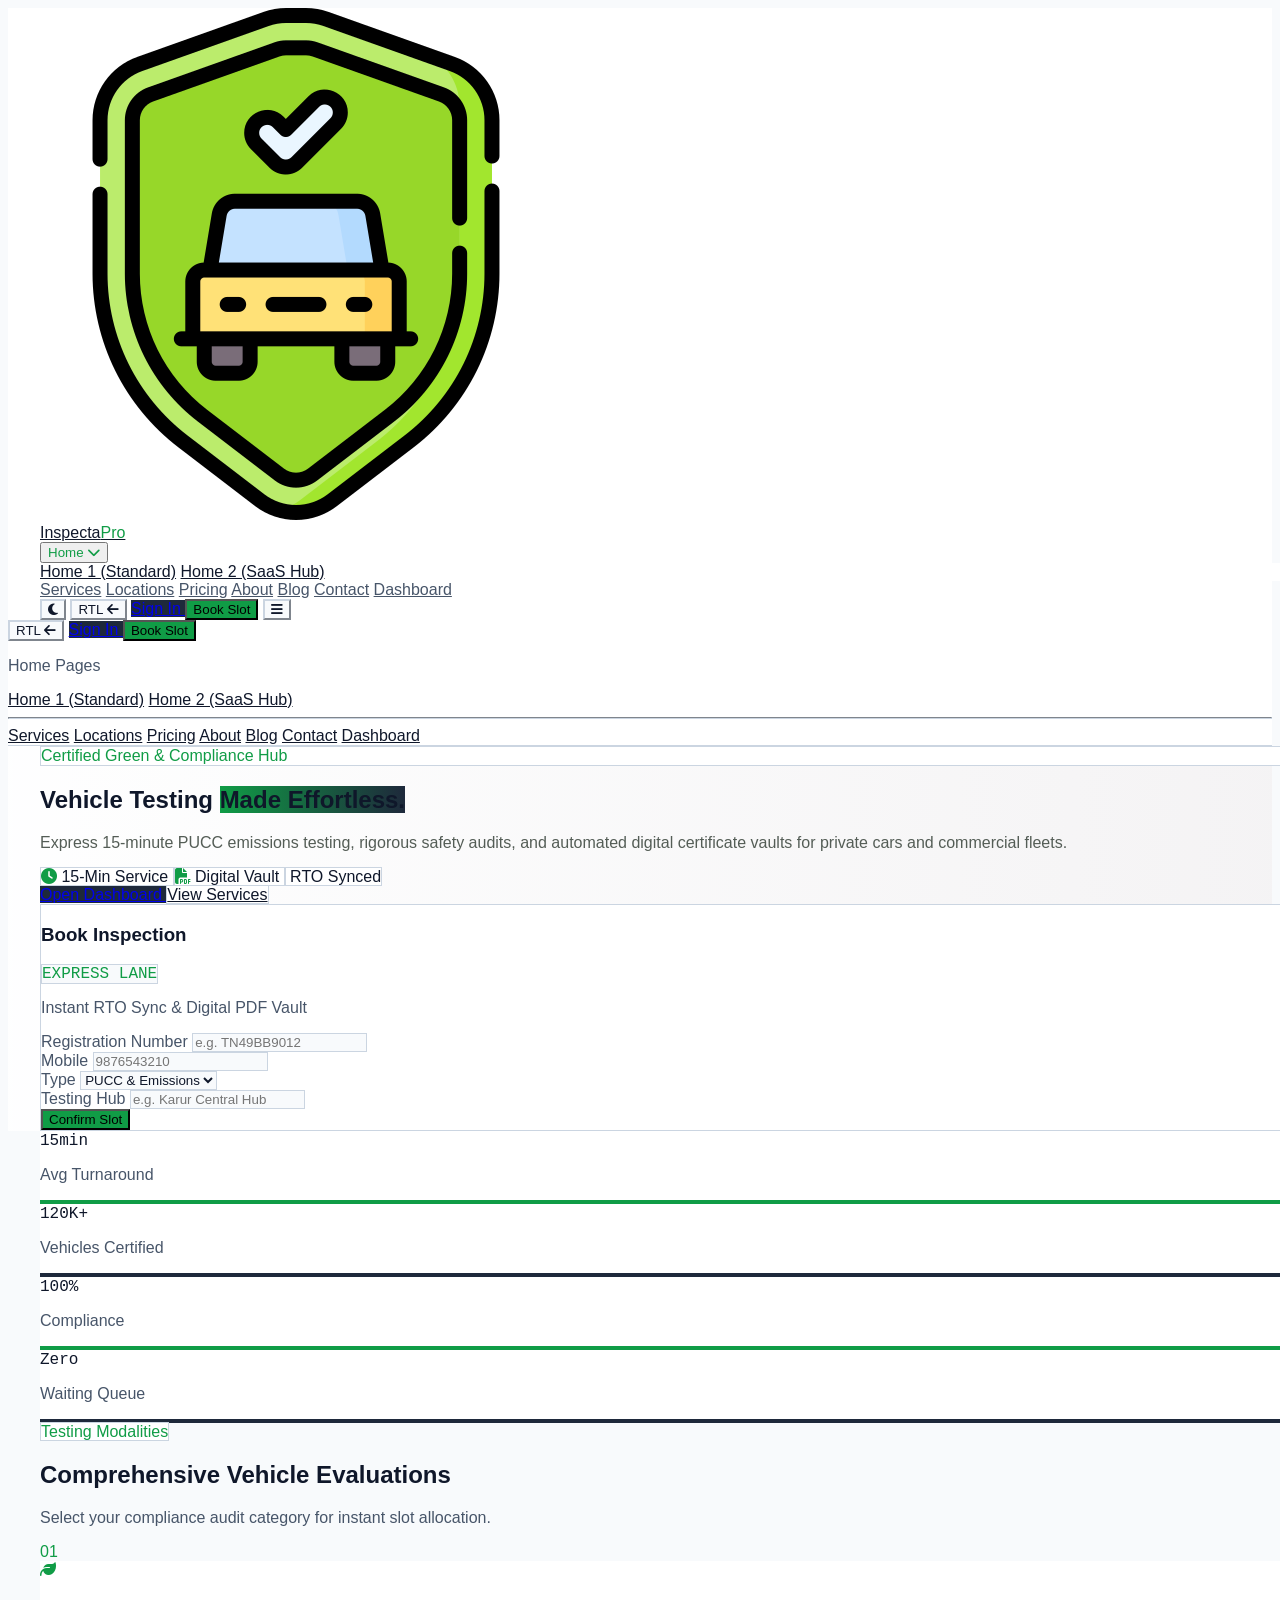
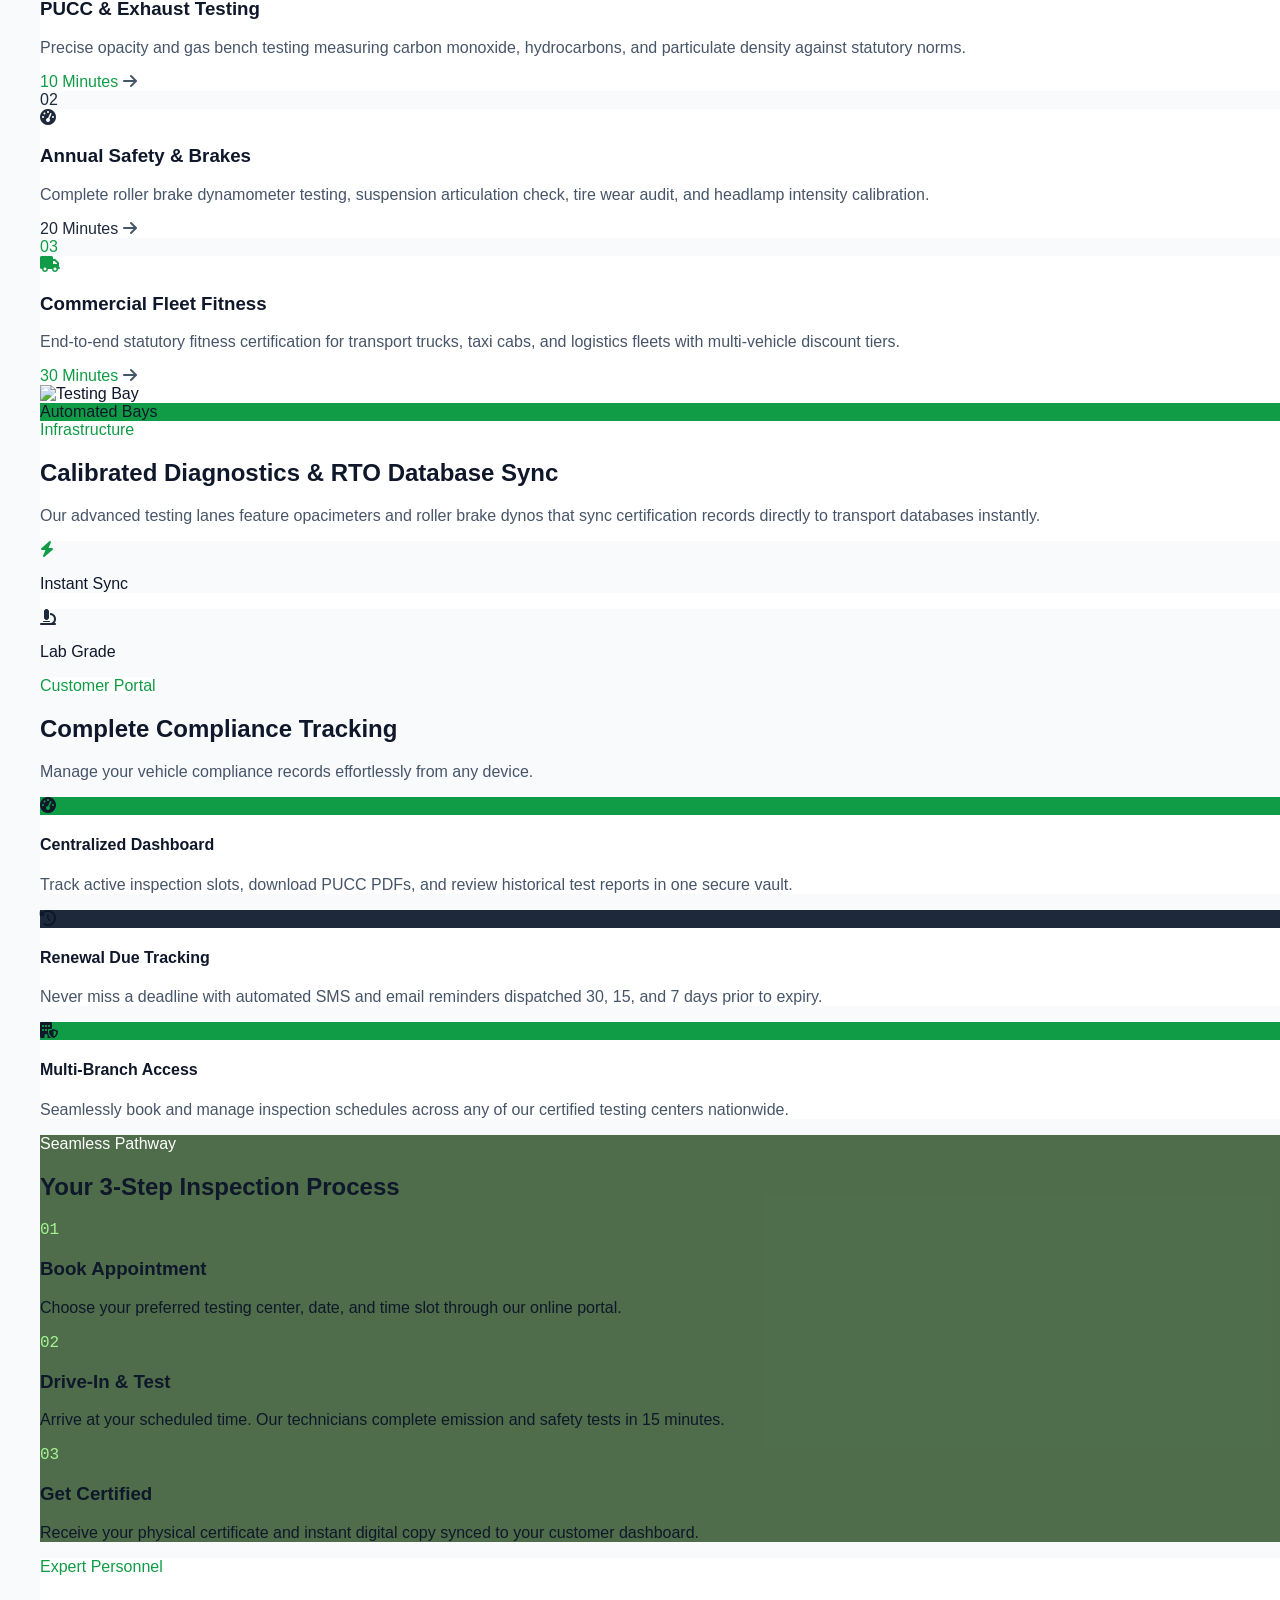
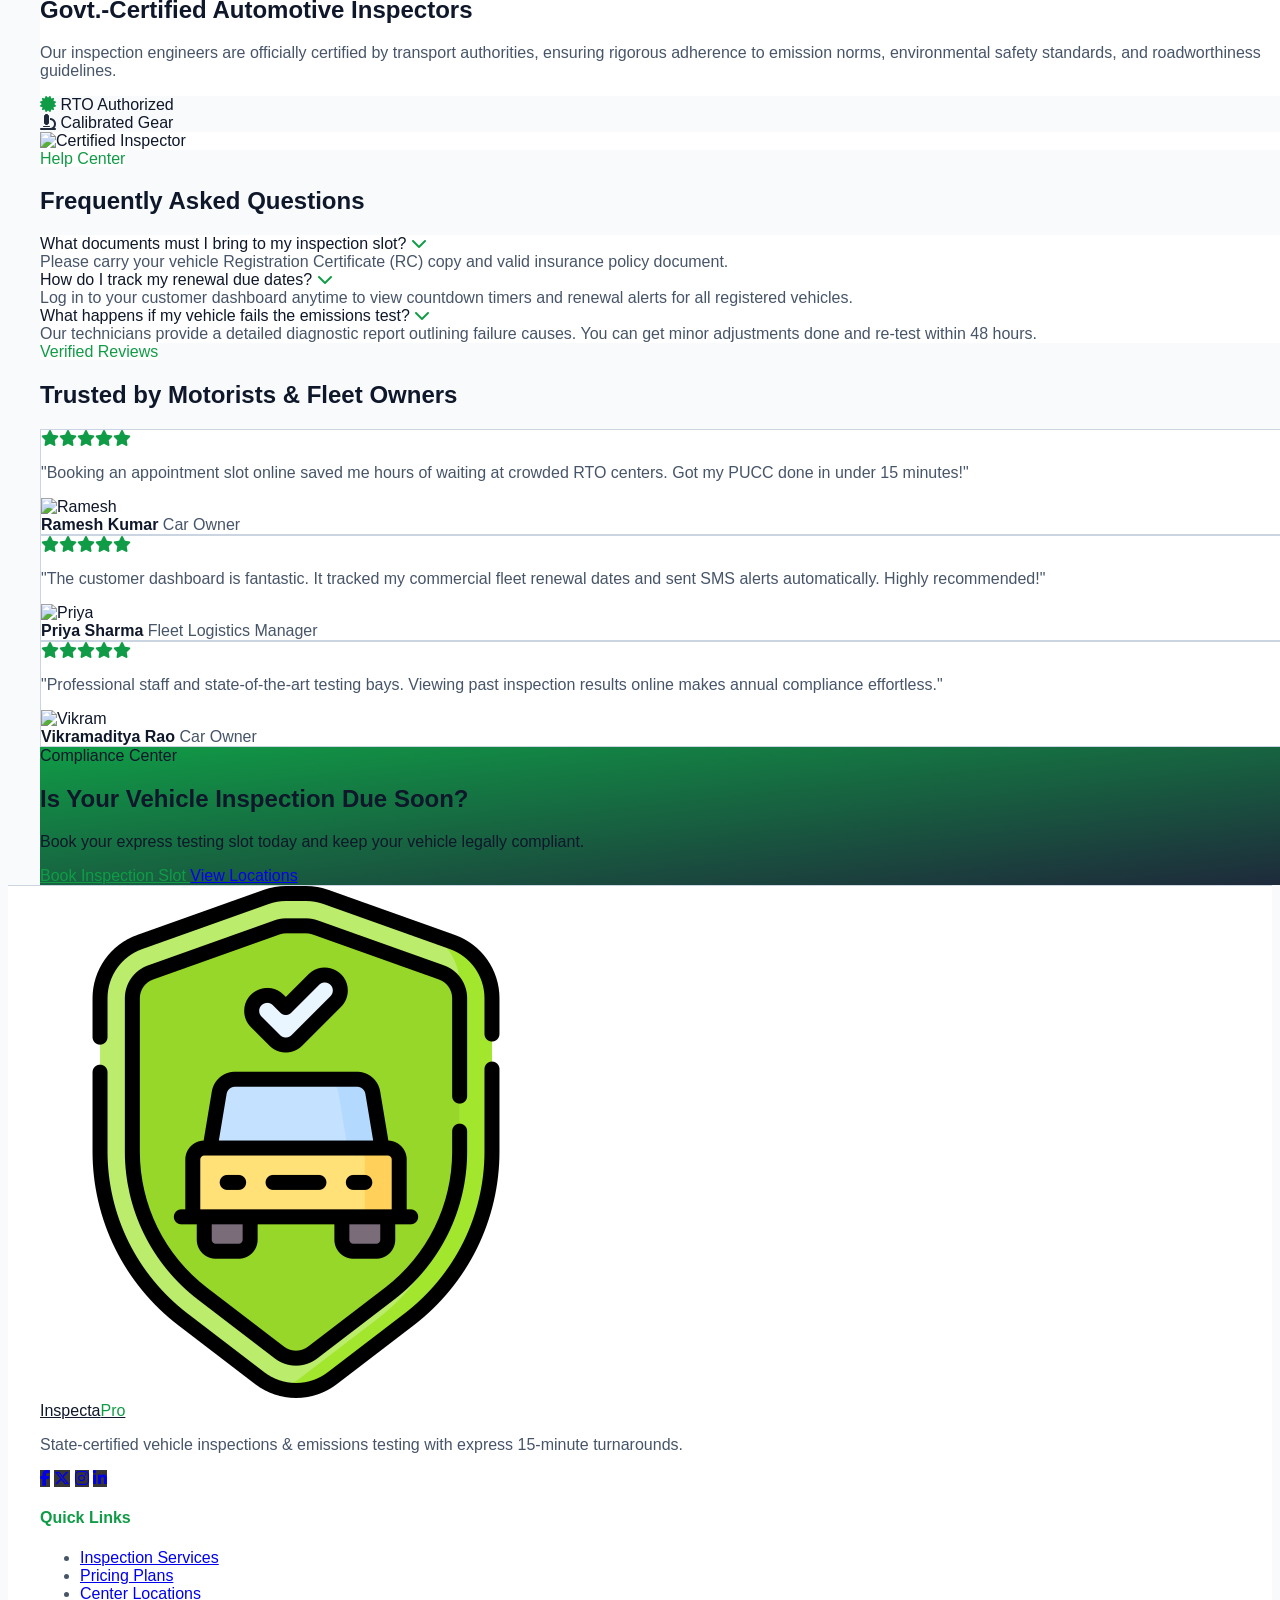
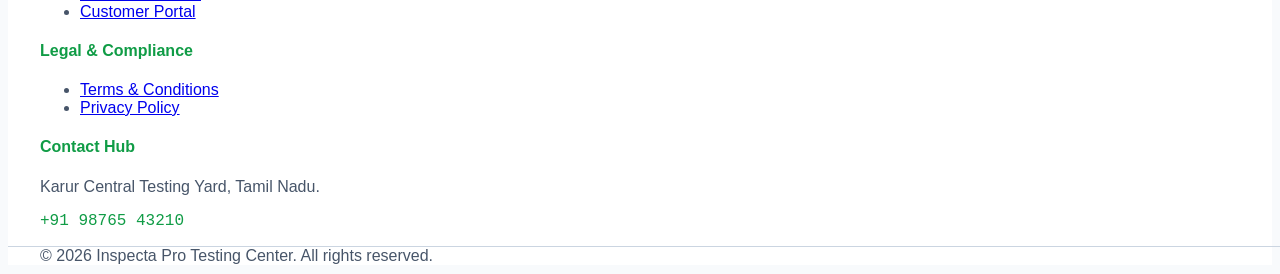
==== index.html @ 3af93d2e "first commit" ====
<!DOCTYPE html>
<html lang="en" dir="ltr" class="scroll-smooth">
<head>
    <meta charset="UTF-8">
    <meta name="viewport" content="width=device-width, initial-scale=1.0">
    <title>Inspecta Pro | Vehicle Inspection & Emissions Testing Center</title>
    <link rel="shortcut icon" href="https://cdn-icons-png.flaticon.com/512/3003/3003001.png" type="image/x-icon">
    <script src="https://cdn.tailwindcss.com"></script>
    <link rel="stylesheet" href="https://fonts.googleapis.com/css2?family=Material+Symbols+Outlined:opsz,wght,FILL,GRAD@24,400,0,0" />
    <link rel="stylesheet" href="https://cdnjs.cloudflare.com/ajax/libs/font-awesome/6.7.2/css/all.min.css">
    <link rel="stylesheet" href="./css/main.css">
    <link rel="shortcut icon" href="./logo.png" type="image/x-icon">
    <script>
        tailwind.config = {
            darkMode: 'class',
            theme: {
                extend: {
                    colors: {
                        cream: { 50: '#fffdf7', 100: '#fef9ed', 200: '#fdf2d9', 300: '#fbe8b8', 400: '#f7d888', 500: '#f2c94c' },
                        indigoDeep: { 50: '#eef2ff', 100: '#e0e7ff', 200: '#c7d2fe', 300: '#a5b4fc', 400: '#818cf8', 500: '#6366f1', 600: '#4f46e5', 700: '#4338ca', 800: '#3730a3', 900: '#312e81' },
                        coral: { 50: '#fff1f0', 100: '#ffe0dd', 200: '#ffc6c0', 300: '#ffa39a', 400: '#ff7a6e', 500: '#ff5747', 600: '#ed3a29', 700: '#c72e1f', 800: '#a42a1d', 900: '#88281e' }
                    }
                }
            }
        }
    </script>
</head>
<body class="antialiased font-sans transition-colors duration-300 overflow-x-hidden" style="background-color: var(--bg-color); color: var(--text-main);">
    
    <!-- Header Container -->
    <div id="siteHeaderContainer" class="sticky top-0 z-50"></div>

    <main class="space-y-20 sm:space-y-32 pb-20 sm:pb-32">
        
        <!-- SECTION 1: HERO -->
        <section class="relative pt-16 sm:pt-24 pb-24 sm:pb-36 overflow-hidden transition-colors duration-300 bg-cover bg-center bg-no-repeat" style="background: linear-gradient(to right, rgba(255, 255, 255, 0.9), rgba(239, 233, 233, 0.4)), url('https://imgs.search.brave.com/D5VzeFEojskb4_z3kzHuGfMcGFoCA4MhMBSA-obrh1M/rs:fit:860:0:0:0/g:ce/aHR0cHM6Ly9jZXJ0/aWZpZGUuaW4vd3At/Y29udGVudC91cGxv/YWRzLzIwMjQvMDgv/QWRvYmVTdG9ja180/MzQwOTkwMTYtZTE3/MzgwODE4MDM3Mjku/anBlZw'); background-size: cover; background-repeat: no-repeat;">
            
            <div class="absolute top-20 right-0 w-72 sm:w-96 h-72 sm:h-96 rounded-full blur-3xl pointer-events-none" style="background-color: var(--primary-color); opacity: 0.15;"></div>
            <div class="absolute bottom-0 left-0 w-64 sm:w-80 h-64 sm:h-80 rounded-full blur-3xl pointer-events-none" style="background-color: var(--secondary-color); opacity: 0.2;"></div>

            <div class="volt-container grid grid-cols-1 lg:grid-cols-12 gap-10 lg:gap-14 items-center relative z-10">
                <div class="lg:col-span-7 space-y-6 sm:space-y-8 text-center lg:text-left">
                    <div class="inline-flex items-center gap-2 px-4 py-2 rounded-full shadow-sm text-[11px] font-bold uppercase tracking-[0.15em]" style="background-color: var(--card-bg); border: 1px solid var(--border-color); color: var(--primary-color);">
                        <span class="w-2 h-2 rounded-full animate-pulse" style="background-color: var(--primary-color);"></span>
                        Certified Green & Compliance Hub
                    </div>
                    <h1 class="text-4xl sm:text-5xl lg:text-7xl text-green-900 font-black tracking-tight leading-[1.05]" >
                        Vehicle Testing
                        <span class="block text-transparent bg-clip-text" style="background-image: linear-gradient(to right, var(--primary-color), var(--secondary-color));">Made Effortless.</span>
                    </h1>
                    <p class="text-sm sm:text-base lg:text-lg font-medium max-w-xl mx-auto lg:mx-0 leading-relaxed" style="color: rgb(84, 93, 86);">
                        Express 15-minute PUCC emissions testing, rigorous safety audits, and automated digital certificate vaults for private cars and commercial fleets.
                    </p>
                    
                    <div class="flex flex-wrap justify-center lg:justify-start gap-3">
                        <span class="inline-flex items-center gap-2 px-3 sm:px-4 py-2 rounded-full text-xs font-bold shadow-sm backdrop-blur-md" style="background-color: var(--card-bg); border: 1px solid var(--border-color); color: var(--text-main);">
                            <i class="fa-solid fa-clock" style="color: var(--primary-color);"></i> 15-Min Service
                        </span>
                        <span class="inline-flex items-center gap-2 px-3 sm:px-4 py-2 rounded-full text-xs font-bold shadow-sm backdrop-blur-md" style="background-color: var(--card-bg); border: 1px solid var(--border-color); color: var(--text-main);">
                            <i class="fa-solid fa-file-pdf" style="color: var(--primary-color);"></i> Digital Vault
                        </span>
                        <span class="inline-flex items-center gap-2 px-3 sm:px-4 py-2 rounded-full text-xs font-bold shadow-sm backdrop-blur-md" style="background-color: var(--card-bg); border: 1px solid var(--border-color); color: var(--text-main);">
                            <i class="fa-solid fa-shield-check" style="color: var(--primary-color);"></i> RTO Synced
                        </span>
                    </div>

                    <div class="flex flex-col sm:flex-row justify-center lg:justify-start gap-4 pt-4">
                        <a href="dashboard.html" class="w-full sm:w-auto px-8 py-4 text-white font-bold rounded-2xl uppercase tracking-wider text-xs shadow-lg transition-all duration-300 hover:opacity-90 text-center" style="background-color: var(--secondary-color);">
                            Open Dashboard
                        </a>
                        <a href="services.html" class="w-full sm:w-auto px-8 py-4 font-bold rounded-2xl uppercase tracking-wider text-xs shadow-sm transition-all duration-300 backdrop-blur-md text-center" style="background-color: var(--card-bg); border: 1px solid var(--border-color); color: var(--text-main);">
                            View Services
                        </a>
                    </div>
                </div>

                <!-- Quick Booking Card -->
                <div class="lg:col-span-5 w-full max-w-md mx-auto lg:max-w-none">
                    <div class="relative">
                        <div class="absolute -inset-2 rounded-[2rem] blur-2xl opacity-40" style="background: linear-gradient(to bottom right, var(--primary-color), var(--secondary-color));"></div>
                        <div class="relative p-6 sm:p-8 rounded-3xl shadow-2xl transition-colors duration-300 backdrop-blur-xl" style="background-color: var(--card-bg); border: 1px solid var(--border-color);">
                            <div class="flex items-center justify-between mb-6">
                                <h3 class="text-lg sm:text-xl font-black" style="color: var(--text-main);">Book Inspection</h3>
                                <span class="text-[10px] font-mono font-bold px-3 py-1.5 rounded-lg" style="background-color: var(--bg-color); color: var(--primary-color); border: 1px solid var(--border-color);">EXPRESS LANE</span>
                            </div>
                            <p class="text-[11px] mb-6 font-semibold uppercase tracking-wider" style="color: var(--text-muted);">Instant RTO Sync & Digital PDF Vault</p>
                            
                            <form id="heroQuickForm" class="space-y-4" novalidate>
                                <div>
                                    <label class="block text-[11px] font-bold uppercase tracking-widest mb-1.5" style="color: var(--text-muted);">Registration Number</label>
                                    <input type="text" id="carModel" placeholder="e.g. TN49BB9012" class="w-full px-4 py-3.5 rounded-xl text-xs font-bold uppercase tracking-wider outline-none transition-all" style="background-color: var(--bg-color); border: 1px solid var(--border-color); color: var(--text-main);" required>
                                    <span class="error-msg">Please enter a valid registration number (e.g. TN49BB9012).</span>
                                </div>
                                <div class="grid grid-cols-1 sm:grid-cols-2 gap-4">
                                    <div>
                                        <label class="block text-[11px] font-bold uppercase tracking-widest mb-1.5" style="color: var(--text-muted);">Mobile</label>
                                        <input type="tel" id="quickPhone" placeholder="9876543210" maxlength="10" inputmode="tel" class="w-full px-4 py-3.5 rounded-xl text-xs font-bold uppercase tracking-wider outline-none transition-all" style="background-color: var(--bg-color); border: 1px solid var(--border-color); color: var(--text-main);" required>
                                        <span class="error-msg">Enter valid 10-digit mobile number.</span>
                                    </div>
                                    <div>
                                        <label class="block text-[11px] font-bold uppercase tracking-widest mb-1.5" style="color: var(--text-muted);">Type</label>
                                        <select id="serviceType" class="w-full px-4 py-3.5 rounded-xl text-xs font-bold uppercase tracking-wider outline-none transition-all" style="background-color: var(--bg-color); border: 1px solid var(--border-color); color: var(--text-main);">
                                            <option value="emissions">PUCC & Emissions</option>
                                            <option value="safety">Safety Audit</option>
                                            <option value="fitness">Fleet Fitness</option>
                                        </select>
                                    </div>
                                </div>
                                <div>
                                    <label class="block text-[11px] font-bold uppercase tracking-widest mb-1.5" style="color: var(--text-muted);">Testing Hub</label>
                                    <input type="text" id="locationInput" placeholder="e.g. Karur Central Hub" class="w-full px-4 py-3.5 rounded-xl text-xs font-bold uppercase tracking-wider outline-none transition-all" style="background-color: var(--bg-color); border: 1px solid var(--border-color); color: var(--text-main);" required>
                                    <span class="error-msg">Hub name must have at least 3 letters.</span>
                                </div>
                                <button type="submit" class="w-full py-4 text-white rounded-xl font-bold text-xs uppercase tracking-widest shadow-lg transition-all duration-300 cursor-pointer hover:opacity-90" style="background-color: var(--primary-color);">
                                    Confirm Slot
                                </button>
                            </form>
                        </div>
                    </div>
                </div>
            </div>
        </section>

        <!-- SECTION 2: METRICS -->
        <section class="volt-container -mt-10 sm:-mt-16 relative z-20">
            <div class="grid grid-cols-2 lg:grid-cols-4 gap-3 sm:gap-6">
                <div class="rounded-2xl p-4 sm:p-6 shadow-lg text-center transition-colors duration-300" style="background-color: var(--card-bg); border-bottom: 4px solid var(--primary-color);">
                    <span class="text-2xl sm:text-4xl font-black font-mono" style="color: var(--text-main);">15<span class="text-sm sm:text-lg">min</span></span>
                    <p class="text-[9px] sm:text-[10px] font-bold uppercase tracking-[0.15em] mt-1 sm:mt-2" style="color: var(--text-muted);">Avg Turnaround</p>
                </div>
                <div class="rounded-2xl p-4 sm:p-6 shadow-lg text-center transition-colors duration-300" style="background-color: var(--card-bg); border-bottom: 4px solid var(--secondary-color);">
                    <span class="text-2xl sm:text-4xl font-black font-mono" style="color: var(--text-main);">120K+</span>
                    <p class="text-[9px] sm:text-[10px] font-bold uppercase tracking-[0.15em] mt-1 sm:mt-2" style="color: var(--text-muted);">Vehicles Certified</p>
                </div>
                <div class="rounded-2xl p-4 sm:p-6 shadow-lg text-center transition-colors duration-300" style="background-color: var(--card-bg); border-bottom: 4px solid var(--primary-color);">
                    <span class="text-2xl sm:text-4xl font-black font-mono" style="color: var(--text-main);">100%</span>
                    <p class="text-[9px] sm:text-[10px] font-bold uppercase tracking-[0.15em] mt-1 sm:mt-2" style="color: var(--text-muted);">Compliance</p>
                </div>
                <div class="rounded-2xl p-4 sm:p-6 shadow-lg text-center transition-colors duration-300" style="background-color: var(--card-bg); border-bottom: 4px solid var(--secondary-color);">
                    <span class="text-2xl sm:text-4xl font-black font-mono" style="color: var(--text-main);">Zero</span>
                    <p class="text-[9px] sm:text-[10px] font-bold uppercase tracking-[0.15em] mt-1 sm:mt-2" style="color: var(--text-muted);">Waiting Queue</p>
                </div>
            </div>
        </section>

        <!-- SECTION 3: SERVICES -->
        <section class="volt-container space-y-8 sm:space-y-12">
            <div class="text-center max-w-2xl mx-auto space-y-3 sm:space-y-4">
                <span class="inline-block text-xs font-bold uppercase tracking-[0.2em] px-4 py-1.5 rounded-full" style="background-color: var(--card-bg); border: 1px solid var(--border-color); color: var(--primary-color);">Testing Modalities</span>
                <h2 class="text-2xl sm:text-4xl lg:text-5xl font-black leading-tight" style="color: var(--text-main);">Comprehensive Vehicle Evaluations</h2>
                <p class="text-xs sm:text-sm font-medium px-4" style="color: var(--text-muted);">Select your compliance audit category for instant slot allocation.</p>
            </div>
            <div class="grid grid-cols-1 md:grid-cols-3 gap-6">
                <!-- Card 1 -->
                <div class="group p-6 sm:p-8 rounded-3xl shadow-lg border hover:shadow-2xl hover:-translate-y-2 transition-all duration-300 flex flex-col justify-between" style="background-color: var(--card-bg); border-color: var(--border-color);">
                    <div>
                        <div class="flex items-center justify-between mb-6">
                            <div class="w-12 h-12 sm:w-14 sm:h-14 rounded-2xl flex items-center justify-center font-black text-lg sm:text-xl border" style="background-color: var(--bg-color); border-color: var(--border-color); color: var(--primary-color);">01</div>
                            <i class="fa-solid fa-leaf text-xl sm:text-2xl" style="color: var(--primary-color);"></i>
                        </div>
                        <h3 class="font-black text-lg sm:text-xl mb-3" style="color: var(--text-main);">PUCC & Exhaust Testing</h3>
                        <p class="text-xs leading-relaxed font-medium mb-6" style="color: var(--text-muted);">Precise opacity and gas bench testing measuring carbon monoxide, hydrocarbons, and particulate density against statutory norms.</p>
                    </div>
                    <div class="flex items-center justify-between pt-4 border-t mt-auto" style="border-color: var(--border-color);">
                        <span class="text-xs font-bold uppercase tracking-widest" style="color: var(--primary-color);">10 Minutes</span>
                        <i class="fa-solid fa-arrow-right transition-all" style="color: var(--text-muted);"></i>
                    </div>
                </div>

                <!-- Card 2 -->
                <div class="group p-6 sm:p-8 rounded-3xl shadow-lg border hover:shadow-2xl hover:-translate-y-2 transition-all duration-300 flex flex-col justify-between" style="background-color: var(--card-bg); border-color: var(--border-color);">
                    <div>
                        <div class="flex items-center justify-between mb-6">
                            <div class="w-12 h-12 sm:w-14 sm:h-14 rounded-2xl flex items-center justify-center font-black text-lg sm:text-xl border" style="background-color: var(--bg-color); border-color: var(--border-color); color: var(--secondary-color);">02</div>
                            <i class="fa-solid fa-gauge-high text-xl sm:text-2xl" style="color: var(--secondary-color);"></i>
                        </div>
                        <h3 class="font-black text-lg sm:text-xl mb-3" style="color: var(--text-main);">Annual Safety & Brakes</h3>
                        <p class="text-xs leading-relaxed font-medium mb-6" style="color: var(--text-muted);">Complete roller brake dynamometer testing, suspension articulation check, tire wear audit, and headlamp intensity calibration.</p>
                    </div>
                    <div class="flex items-center justify-between pt-4 border-t mt-auto" style="border-color: var(--border-color);">
                        <span class="text-xs font-bold uppercase tracking-widest" style="color: var(--secondary-color);">20 Minutes</span>
                        <i class="fa-solid fa-arrow-right transition-all" style="color: var(--text-muted);"></i>
                    </div>
                </div>

                <!-- Card 3 -->
                <div class="group p-6 sm:p-8 rounded-3xl shadow-lg border hover:shadow-2xl hover:-translate-y-2 transition-all duration-300 flex flex-col justify-between" style="background-color: var(--card-bg); border-color: var(--border-color);">
                    <div>
                        <div class="flex items-center justify-between mb-6">
                            <div class="w-12 h-12 sm:w-14 sm:h-14 rounded-2xl flex items-center justify-center font-black text-lg sm:text-xl border" style="background-color: var(--bg-color); border-color: var(--border-color); color: var(--primary-color);">03</div>
                            <i class="fa-solid fa-truck text-xl sm:text-2xl" style="color: var(--primary-color);"></i>
                        </div>
                        <h3 class="font-black text-lg sm:text-xl mb-3" style="color: var(--text-main);">Commercial Fleet Fitness</h3>
                        <p class="text-xs leading-relaxed font-medium mb-6" style="color: var(--text-muted);">End-to-end statutory fitness certification for transport trucks, taxi cabs, and logistics fleets with multi-vehicle discount tiers.</p>
                    </div>
                    <div class="flex items-center justify-between pt-4 border-t mt-auto" style="border-color: var(--border-color);">
                        <span class="text-xs font-bold uppercase tracking-widest" style="color: var(--primary-color);">30 Minutes</span>
                        <i class="fa-solid fa-arrow-right transition-all" style="color: var(--text-muted);"></i>
                    </div>
                </div>
            </div>
        </section>

        <!-- SECTION 4: INFRASTRUCTURE -->
        <section class="volt-container">
            <div class="grid grid-cols-1 lg:grid-cols-2 gap-0 rounded-3xl overflow-hidden shadow-2xl border transition-colors duration-300" style="background-color: var(--card-bg); border-color: var(--border-color);">
                <div class="relative h-64 sm:h-80 lg:h-auto order-2 lg:order-1">
                    <img src="https://imgs.search.brave.com/8iY9uzrOhMFXK8PGeaOAv25rudVyFbgvnrusu145GZg/rs:fit:860:0:0:0/g:ce/aHR0cHM6Ly93d3cu/YmVhbWV4LmNvbS9h/cHAvdXBsb2Fkcy8y/MDIyLzA5L2NteC1z/Y3JlZW4tMTAyNHg2/ODMucG5n" alt="Testing Bay" class="w-full h-full object-cover">
                    <div class="absolute top-4 sm:top-6 left-4 sm:left-6 px-3 py-1.5 text-white font-bold text-[10px] uppercase tracking-widest rounded-full shadow-lg" style="background-color: var(--primary-color);">Automated Bays</div>
                </div>
                <div class="p-6 sm:p-10 lg:p-14 space-y-6 order-1 lg:order-2 flex flex-col justify-center">
                    <span class="text-xs font-bold uppercase tracking-[0.2em]" style="color: var(--primary-color);">Infrastructure</span>
                    <h2 class="text-2xl sm:text-3xl lg:text-4xl font-black leading-tight" style="color: var(--text-main);">Calibrated Diagnostics & RTO Database Sync</h2>
                    <p class="text-xs sm:text-sm font-medium leading-relaxed" style="color: var(--text-muted);">Our advanced testing lanes feature opacimeters and roller brake dynos that sync certification records directly to transport databases instantly.</p>
                    <div class="grid grid-cols-2 gap-4 pt-4">
                        <div class="p-4 rounded-2xl border transition-colors duration-300" style="background-color: var(--bg-color); border-color: var(--border-color);">
                            <i class="fa-solid fa-bolt text-lg mb-2" style="color: var(--primary-color);"></i>
                            <p class="text-xs font-bold" style="color: var(--text-main);">Instant Sync</p>
                        </div>
                        <div class="p-4 rounded-2xl border transition-colors duration-300" style="background-color: var(--bg-color); border-color: var(--border-color);">
                            <i class="fa-solid fa-microscope text-lg mb-2" style="color: var(--secondary-color);"></i>
                            <p class="text-xs font-bold" style="color: var(--text-main);">Lab Grade</p>
                        </div>
                    </div>
                </div>
            </div>
        </section>

        <!-- SECTION 5: DASHBOARD FEATURES -->
        <section class="volt-container space-y-8 sm:space-y-12">
            <div class="text-center max-w-2xl mx-auto space-y-3 sm:space-y-4">
                <span class="inline-block text-xs font-bold uppercase tracking-[0.2em] px-4 py-1.5 rounded-full border" style="background-color: var(--card-bg); border-color: var(--border-color); color: var(--primary-color);">Customer Portal</span>
                <h2 class="text-2xl sm:text-4xl lg:text-5xl font-black" style="color: var(--text-main);">Complete Compliance Tracking</h2>
                <p class="text-xs sm:text-sm font-medium px-4" style="color: var(--text-muted);">Manage your vehicle compliance records effortlessly from any device.</p>
            </div>
            <div class="grid grid-cols-1 md:grid-cols-3 gap-6">
                <div class="border rounded-3xl p-6 sm:p-8 space-y-4 shadow-lg transition-all duration-300" style="background-color: var(--card-bg); border-color: var(--border-color);">
                    <div class="w-12 h-12 sm:w-14 sm:h-14 rounded-full text-white flex items-center justify-center font-bold text-lg sm:text-xl shadow-lg" style="background-color: var(--primary-color);"><i class="fa-solid fa-gauge-high"></i></div>
                    <h4 class="font-black text-base sm:text-lg" style="color: var(--text-main);">Centralized Dashboard</h4>
                    <p class="text-xs font-medium leading-relaxed" style="color: var(--text-muted);">Track active inspection slots, download PUCC PDFs, and review historical test reports in one secure vault.</p>
                </div>
                <div class="border rounded-3xl p-6 sm:p-8 space-y-4 shadow-lg transition-all duration-300" style="background-color: var(--card-bg); border-color: var(--border-color);">
                    <div class="w-12 h-12 sm:w-14 sm:h-14 rounded-full text-white flex items-center justify-center font-bold text-lg sm:text-xl shadow-lg" style="background-color: var(--secondary-color);"><i class="fa-solid fa-clock-rotate-left"></i></div>
                    <h4 class="font-black text-base sm:text-lg" style="color: var(--text-main);">Renewal Due Tracking</h4>
                    <p class="text-xs font-medium leading-relaxed" style="color: var(--text-muted);">Never miss a deadline with automated SMS and email reminders dispatched 30, 15, and 7 days prior to expiry.</p>
                </div>
                <div class="border rounded-3xl p-6 sm:p-8 space-y-4 shadow-lg transition-all duration-300" style="background-color: var(--card-bg); border-color: var(--border-color);">
                    <div class="w-12 h-12 sm:w-14 sm:h-14 rounded-full text-white flex items-center justify-center font-bold text-lg sm:text-xl shadow-lg" style="background-color: var(--primary-color);"><i class="fa-solid fa-building-shield"></i></div>
                    <h4 class="font-black text-base sm:text-lg" style="color: var(--text-main);">Multi-Branch Access</h4>
                    <p class="text-xs font-medium leading-relaxed" style="color: var(--text-muted);">Seamlessly book and manage inspection schedules across any of our certified testing centers nationwide.</p>
                </div>
            </div>
        </section>

        <!-- SECTION 6: WORKFLOW -->
        <section class="volt-container">
            <div class="rounded-3xl p-6 sm:p-12 lg:p-16 relative overflow-hidden" style="background-color: rgba(9, 52, 1, 0.705)">
                <div class="absolute top-0 right-0 w-64 sm:w-80 h-64 sm:h-80 rounded-full blur-3xl opacity-20" style="background-color: var(--primary-color);"></div>
                <div class="absolute bottom-0 left-0 w-64 sm:w-80 h-64 sm:h-80 rounded-full blur-3xl opacity-20" style="background-color: var(--primary-color);"></div>
                
                <div class="relative z-10 space-y-8 sm:space-y-12">
                    <div class="text-center max-w-2xl mx-auto space-y-3">
                        <span class="text-xs font-bold uppercase tracking-[0.2em]" style="color: white">Seamless Pathway</span>
                        <h2 class="text-2xl sm:text-4xl font-black text-white">Your 3-Step Inspection Process</h2>
                    </div>
                    <div class="grid grid-cols-1 md:grid-cols-3 gap-6 sm:gap-8">
                        <div class="bg-white/5 backdrop-blur-sm border border-white/10 rounded-3xl p-6 sm:p-8 space-y-4">
                            <div class="flex items-center gap-4">
                                <span class="text-3xl sm:text-4xl font-black font-mono" style="color: rgb(163, 245, 145)">01</span>
                                <div class="h-px flex-1 bg-white/20"></div>
                            </div>
                            <h3 class="text-lg sm:text-xl font-black text-white">Book Appointment</h3>
                            <p class="text-xs text-slate-300 font-medium leading-relaxed">Choose your preferred testing center, date, and time slot through our online portal.</p>
                        </div>
                        <div class="bg-white/5 backdrop-blur-sm border border-white/10 rounded-3xl p-6 sm:p-8 space-y-4">
                            <div class="flex items-center gap-4">
                                <span class="text-3xl sm:text-4xl font-black font-mono" style="color: rgb(163, 245, 145)">02</span>
                                <div class="h-px flex-1 bg-white/20"></div>
                            </div>
                            <h3 class="text-lg sm:text-xl font-black text-white">Drive-In & Test</h3>
                            <p class="text-xs text-slate-300 font-medium leading-relaxed">Arrive at your scheduled time. Our technicians complete emission and safety tests in 15 minutes.</p>
                        </div>
                        <div class="bg-white/5 backdrop-blur-sm border border-white/10 rounded-3xl p-6 sm:p-8 space-y-4">
                            <div class="flex items-center gap-4">
                                <span class="text-3xl sm:text-4xl font-black font-mono" style="color: rgb(163, 245, 145)">03</span>
                                <div class="h-px flex-1 bg-white/20"></div>
                            </div>
                            <h3 class="text-lg sm:text-xl font-black text-white">Get Certified</h3>
                            <p class="text-xs text-slate-300 font-medium leading-relaxed">Receive your physical certificate and instant digital copy synced to your customer dashboard.</p>
                        </div>
                    </div>
                </div>
            </div>
        </section>

        <!-- SECTION 7: INSPECTOR SPOTLIGHT -->
        <section class="volt-container">
            <div class="border rounded-3xl shadow-xl grid grid-cols-1 lg:grid-cols-12 gap-0 overflow-hidden transition-colors duration-300" style="background-color: var(--card-bg); border-color: var(--border-color);">
                <div class="lg:col-span-6 p-6 sm:p-10 lg:p-14 space-y-6 flex flex-col justify-center">
                    <span class="text-xs font-bold uppercase tracking-[0.2em]" style="color: var(--primary-color);">Expert Personnel</span>
                    <h2 class="text-2xl sm:text-3xl lg:text-4xl font-black leading-tight" style="color: var(--text-main);">Govt.-Certified Automotive Inspectors</h2>
                    <p class="text-xs sm:text-sm font-medium leading-relaxed" style="color: var(--text-muted);">Our inspection engineers are officially certified by transport authorities, ensuring rigorous adherence to emission norms, environmental safety standards, and roadworthiness guidelines.</p>
                    <div class="grid grid-cols-1 sm:grid-cols-2 gap-4 pt-2">
                        <div class="p-4 rounded-2xl border flex items-center gap-3 transition-colors duration-300" style="background-color: var(--bg-color); border-color: var(--border-color);">
                            <i class="fa-solid fa-certificate text-lg" style="color: var(--primary-color);"></i>
                            <span class="text-xs font-bold uppercase tracking-wider" style="color: var(--text-main);">RTO Authorized</span>
                        </div>
                        <div class="p-4 rounded-2xl border flex items-center gap-3 transition-colors duration-300" style="background-color: var(--bg-color); border-color: var(--border-color);">
                            <i class="fa-solid fa-microscope text-lg" style="color: var(--secondary-color);"></i>
                            <span class="text-xs font-bold uppercase tracking-wider" style="color: var(--text-main);">Calibrated Gear</span>
                        </div>
                    </div>
                </div>
                <div class="lg:col-span-6 h-64 sm:h-80 lg:h-auto">
                    <img src="https://imgs.search.brave.com/e0Frosb3D4FIGlCSctUpU_E-73D9HWZFmKabr7EZeFc/rs:fit:860:0:0:0/g:ce/aHR0cHM6Ly9tZWRp/YS5nZXR0eWltYWdl/cy5jb20vaWQvMTQ3/MjYzMjMxMy9waG90/by9yZXBhaXItbWFu/LWluc3BlY3Rpbmct/dGhlLXZlaGljbGUt/YmVmb3JlLW1haW50/ZW5hbmNlLWF0LXNl/cnZpY2Utc3RhdGlv/bi5qcGc_cz02MTJ4/NjEyJnc9MCZrPTIw/JmM9OHBMdi14VkpV/UGpaVzVfYjhZaFlN/UHVjRXh0Y3VLTnE2/bEc2bko1bUhUVT0" alt="Certified Inspector" class="w-full h-full object-cover">
                </div>
            </div>
        </section>

        <!-- SECTION 8: FAQ -->
        <section class="max-w-3xl volt-container space-y-8">
            <div class="text-center space-y-3">
                <span class="inline-block text-xs font-bold uppercase tracking-[0.2em] px-4 py-1.5 rounded-full border" style="background-color: var(--card-bg); border-color: var(--border-color); color: var(--primary-color);">Help Center</span>
                <h2 class="text-2xl sm:text-3xl font-black" style="color: var(--text-main);">Frequently Asked Questions</h2>
            </div>
            <div class="space-y-4">
                <div class="border rounded-2xl cursor-pointer faq-item shadow-sm transition-all duration-300 overflow-hidden" style="background-color: var(--card-bg); border-color: var(--border-color);">
                    <div class="flex items-center justify-between font-bold text-xs sm:text-sm p-4 sm:p-6" style="color: var(--text-main);">
                        <span>What documents must I bring to my inspection slot?</span>
                        <i class="fa-solid fa-chevron-down transition-transform duration-300 faq-icon" style="color: var(--primary-color);"></i>
                    </div>
                    <div class="faq-content hidden px-4 sm:px-6 pb-6 text-xs font-medium leading-relaxed" style="color: var(--text-muted);">
                        Please carry your vehicle Registration Certificate (RC) copy and valid insurance policy document.
                    </div>
                </div>
                <div class="border rounded-2xl cursor-pointer faq-item shadow-sm transition-all duration-300 overflow-hidden" style="background-color: var(--card-bg); border-color: var(--border-color);">
                    <div class="flex items-center justify-between font-bold text-xs sm:text-sm p-4 sm:p-6" style="color: var(--text-main);">
                        <span>How do I track my renewal due dates?</span>
                        <i class="fa-solid fa-chevron-down transition-transform duration-300 faq-icon" style="color: var(--primary-color);"></i>
                    </div>
                    <div class="faq-content hidden px-4 sm:px-6 pb-6 text-xs font-medium leading-relaxed" style="color: var(--text-muted);">
                        Log in to your customer dashboard anytime to view countdown timers and renewal alerts for all registered vehicles.
                    </div>
                </div>
                <div class="border rounded-2xl cursor-pointer faq-item shadow-sm transition-all duration-300 overflow-hidden" style="background-color: var(--card-bg); border-color: var(--border-color);">
                    <div class="flex items-center justify-between font-bold text-xs sm:text-sm p-4 sm:p-6" style="color: var(--text-main);">
                        <span>What happens if my vehicle fails the emissions test?</span>
                        <i class="fa-solid fa-chevron-down transition-transform duration-300 faq-icon" style="color: var(--primary-color);"></i>
                    </div>
                    <div class="faq-content hidden px-4 sm:px-6 pb-6 text-xs font-medium leading-relaxed" style="color: var(--text-muted);">
                        Our technicians provide a detailed diagnostic report outlining failure causes. You can get minor adjustments done and re-test within 48 hours.
                    </div>
                </div>
            </div>
        </section>

        <!-- SECTION 9: TESTIMONIALS -->
        <section class="volt-container space-y-8 sm:space-y-12">
            <div class="text-center space-y-3">
                <span class="inline-block text-xs font-bold uppercase tracking-[0.2em] px-4 py-1.5 rounded-full border" style="background-color: var(--card-bg); border-color: var(--border-color); color: var(--primary-color);">Verified Reviews</span>
                <h2 class="text-2xl sm:text-4xl font-black" style="color: var(--text-main);">Trusted by Motorists & Fleet Owners</h2>
            </div>
            <div class="grid grid-cols-1 md:grid-cols-3 gap-6">
                <div class="rounded-3xl p-6 sm:p-8 shadow-lg space-y-4 flex flex-col justify-between transition-colors duration-300" style="background-color: var(--card-bg); border-top: 4px solid var(--primary-color); border: 1px solid var(--border-color);">
                    <div class="flex gap-1 text-xs" style="color: var(--primary-color);">
                        <i class="fa-solid fa-star"></i><i class="fa-solid fa-star"></i><i class="fa-solid fa-star"></i><i class="fa-solid fa-star"></i><i class="fa-solid fa-star"></i>
                    </div>
                    <p class="text-xs font-medium leading-relaxed" style="color: var(--text-muted);">"Booking an appointment slot online saved me hours of waiting at crowded RTO centers. Got my PUCC done in under 15 minutes!"</p>
                    <div class="pt-4 border-t flex items-center gap-3" style="border-color: var(--border-color);">
                        <img src="https://images.unsplash.com/photo-1534528741775-53994a69daeb?auto=format&fit=crop&q=80&w=150" alt="Ramesh" class="w-10 h-10 rounded-full object-cover border-2" style="border-color: var(--primary-color);">
                        <div>
                            <strong class="text-xs block font-black" style="color: var(--text-main);">Ramesh Kumar</strong>
                            <span class="text-[10px] font-semibold" style="color: var(--text-muted);">Car Owner</span>
                        </div>
                    </div>
                </div>
                <div class="rounded-3xl p-6 sm:p-8 shadow-lg space-y-4 flex flex-col justify-between transition-colors duration-300" style="background-color: var(--card-bg); border-top: 4px solid var(--secondary-color); border: 1px solid var(--border-color);">
                    <div class="flex gap-1 text-xs" style="color: var(--primary-color);">
                        <i class="fa-solid fa-star"></i><i class="fa-solid fa-star"></i><i class="fa-solid fa-star"></i><i class="fa-solid fa-star"></i><i class="fa-solid fa-star"></i>
                    </div>
                    <p class="text-xs font-medium leading-relaxed" style="color: var(--text-muted);">"The customer dashboard is fantastic. It tracked my commercial fleet renewal dates and sent SMS alerts automatically. Highly recommended!"</p>
                    <div class="pt-4 border-t flex items-center gap-3" style="border-color: var(--border-color);">
                        <img src="https://images.unsplash.com/photo-1517841905240-472988babdf9?auto=format&fit=crop&q=80&w=150" alt="Priya" class="w-10 h-10 rounded-full object-cover border-2" style="border-color: var(--secondary-color);">
                        <div>
                            <strong class="text-xs block font-black" style="color: var(--text-main);">Priya Sharma</strong>
                            <span class="text-[10px] font-semibold" style="color: var(--text-muted);">Fleet Logistics Manager</span>
                        </div>
                    </div>
                </div>
                <div class="rounded-3xl p-6 sm:p-8 shadow-lg space-y-4 flex flex-col justify-between transition-colors duration-300" style="background-color: var(--card-bg); border-top: 4px solid var(--primary-color); border: 1px solid var(--border-color);">
                    <div class="flex gap-1 text-xs" style="color: var(--primary-color);">
                        <i class="fa-solid fa-star"></i><i class="fa-solid fa-star"></i><i class="fa-solid fa-star"></i><i class="fa-solid fa-star"></i><i class="fa-solid fa-star"></i>
                    </div>
                    <p class="text-xs font-medium leading-relaxed" style="color: var(--text-muted);">"Professional staff and state-of-the-art testing bays. Viewing past inspection results online makes annual compliance effortless."</p>
                    <div class="pt-4 border-t flex items-center gap-3" style="border-color: var(--border-color);">
                        <img src="https://images.unsplash.com/photo-1507003211169-0a1dd7228f2d?auto=format&fit=crop&q=80&w=150" alt="Vikram" class="w-10 h-10 rounded-full object-cover border-2" style="border-color: var(--primary-color);">
                        <div>
                            <strong class="text-xs block font-black" style="color: var(--text-main);">Vikramaditya Rao</strong>
                            <span class="text-[10px] font-semibold" style="color: var(--text-muted);">Car Owner</span>
                        </div>
                    </div>
                </div>
            </div>
        </section>

        <!-- SECTION 10: CTA BANNER -->
        <section class="volt-container">
            <div class="relative p-8 sm:p-12 lg:p-16 rounded-3xl overflow-hidden text-center space-y-6 shadow-2xl" style="background: linear-gradient(to bottom right, var(--primary-color), var(--secondary-color));">
                <div class="absolute top-0 right-0 w-80 h-80 bg-white/10 rounded-full blur-3xl"></div>
                <div class="absolute bottom-0 left-0 w-80 h-80 rounded-full blur-3xl opacity-30" style="background-color: var(--secondary-color);"></div>
                <div class="relative z-10 space-y-6">
                    <span class="px-4 py-1.5 bg-white/20 backdrop-blur text-white font-bold text-xs uppercase tracking-widest rounded-full border border-white/30">Compliance Center</span>
                    <h2 class="text-2xl sm:text-4xl lg:text-5xl font-black text-white">Is Your Vehicle Inspection Due Soon?</h2>
                    <p class="text-white/90 text-xs sm:text-base max-w-xl mx-auto font-medium px-4">Book your express testing slot today and keep your vehicle legally compliant.</p>
                    <div class="pt-2 flex flex-col sm:flex-row justify-center gap-4">
                        <a href="dashboard.html" class="w-full sm:w-auto px-8 py-4 bg-white hover:bg-slate-100 font-bold rounded-2xl text-xs uppercase tracking-widest shadow-lg transition-all duration-300 text-center" style="color: var(--primary-color);">
                            Book Inspection Slot
                        </a>
                        <a href="locations.html" class="w-full sm:w-auto px-8 py-4 bg-white/10 hover:bg-white/20 border border-white/30 text-white font-bold rounded-2xl text-xs uppercase tracking-widest backdrop-blur-md transition-all duration-300 text-center">
                            View Locations
                        </a>
                    </div>
                </div>
            </div>
        </section>
    </main>

    <!-- Footer Container -->
    <div id="siteFooterContainer"></div>

    <!-- Success Modal -->
    <div id="successModal" class="lx-modal-overlay">
        <div class="max-w-md w-full p-6 sm:p-8 rounded-3xl border text-center space-y-5 shadow-2xl transition-colors duration-300" style="background-color: var(--card-bg); border-color: var(--border-color);">
            <div class="w-16 h-16 rounded-full flex items-center justify-center mx-auto text-3xl font-black border-2" style="background-color: var(--bg-color); border-color: var(--border-color); color: var(--primary-color);"><i class="fa-solid fa-check"></i></div>
            <h3 class="text-xl sm:text-2xl font-black" style="color: var(--text-main);">Appointment Confirmed!</h3>
            <p id="modalDispatchText" class="text-xs font-medium leading-relaxed" style="color: var(--text-muted);"></p>
            <button type="button" id="closeModalBtn" class="w-full py-3.5 text-white rounded-xl font-bold text-xs uppercase tracking-widest cursor-pointer transition-all duration-300 shadow-lg" style="background-color: var(--primary-color);">
                Close & View Dashboard
            </button>
        </div>
    </div>

    <script src="./js/main.js"></script>
    <script>
        document.addEventListener('DOMContentLoaded', () => {
            const phoneInput = document.getElementById('quickPhone');
            if (phoneInput) {
                phoneInput.addEventListener('input', (e) => {
                    e.target.value = e.target.value.replace(/\D/g, '');
                });
            }

            const form = document.getElementById('heroQuickForm');
            const modal = document.getElementById('successModal');
            const closeModalBtn = document.getElementById('closeModalBtn');
            const modalText = document.getElementById('modalDispatchText');

            if (form) {
                form.addEventListener('submit', (e) => {
                    e.preventDefault();
                    let isValid = true;
                    
                    const carModel = document.getElementById('carModel');
                    const phone = document.getElementById('quickPhone');
                    const location = document.getElementById('locationInput');

                    const vehicleRegex = /^[A-Z0-9]{4,12}$/i;
                    const carErrorSpan = carModel.nextElementSibling;
                    if (!carModel.value.trim() || !vehicleRegex.test(carModel.value.trim().replace(/\s+/g, ''))) {
                        carModel.classList.add('input-error');
                        if (carErrorSpan && carErrorSpan.classList.contains('error-msg')) carErrorSpan.style.display = 'block';
                        isValid = false;
                    } else {
                        carModel.classList.remove('input-error');
                        if (carErrorSpan && carErrorSpan.classList.contains('error-msg')) carErrorSpan.style.display = 'none';
                    }

                    const phoneErrorSpan = phone.nextElementSibling;
                    if (!phone.value.trim() || phone.value.length !== 10) {
                        phone.classList.add('input-error');
                        if (phoneErrorSpan && phoneErrorSpan.classList.contains('error-msg')) phoneErrorSpan.style.display = 'block';
                        isValid = false;
                    } else {
                        phone.classList.remove('input-error');
                        if (phoneErrorSpan && phoneErrorSpan.classList.contains('error-msg')) phoneErrorSpan.style.display = 'none';
                    }

                    const locationErrorSpan = location.nextElementSibling;
                    if (!location.value.trim() || location.value.trim().length < 3) {
                        location.classList.add('input-error');
                        if (locationErrorSpan && locationErrorSpan.classList.contains('error-msg')) locationErrorSpan.style.display = 'block';
                        isValid = false;
                    } else {
                        location.classList.remove('input-error');
                        if (locationErrorSpan && locationErrorSpan.classList.contains('error-msg')) locationErrorSpan.style.display = 'none';
                    }

                    if (isValid) {
                        modalText.innerHTML = `Your inspection appointment slot for <strong>${carModel.value.toUpperCase()}</strong> has been booked at <em>"${location.value}"</em>. Please arrive 10 minutes prior to your slot.`;
                        modal.classList.add('is-active');
                        form.reset();
                    }
                });
            }

            if (closeModalBtn && modal) {
                closeModalBtn.addEventListener('click', () => {
                    modal.classList.remove('is-active');
                    window.location.href = 'dashboard.html';
                });
            }
        });
    </script>
</body>
</html>
---- css/main.css ----
:root {
    --primary-color: #109c46;       /* Rich Emerald Green */
    --primary-hover: #047857;
    --secondary-color: #1e293b;     /* Deep Executive Navy/Slate */
    --bg-color: #f8fafc;            /* Clean Modern Off-White */
    --text-main: #0f172a;
    --text-muted: #475569;
    --card-bg: #ffffff;
    --border-color: #cbd5e1;
}

.dark {
    --primary-color: #10b981;       /* Vibrant Emerald */
    --primary-hover: #059669;
    --secondary-color: #087e43;
    --bg-color: #0b0f19;            /* Deep Midnight Dark */
    --text-main: #f8fafc;
    --text-muted: #94a3b8;
    --card-bg: #111827;            /* Deep Charcoal Card */
    --border-color: #1f2937;
}

@import url('https://fonts.googleapis.com/css2?family=Plus+Jakarta+Sans:wght@300;400;500;600;700;800&family=JetBrains+Mono:wght@400;700&display=swap');

body {
    font-family: 'Plus Jakarta Sans', sans-serif;
    background-color: var(--bg-color);
    color: var(--text-main);
    overflow-x: hidden;
}

.font-mono {
    font-family: 'JetBrains Mono', monospace;
}

.volt-container {
    width: 100%;
    max-width: 1280px;
    margin-left: auto;
    margin-right: auto;
    padding-left: 1rem;
    padding-right: 1rem;
}

@media (min-width: 640px) {
    .volt-container {
        padding-left: 1.5rem;
        padding-right: 1.5rem;
    }
}

@media (min-width: 1024px) {
    .volt-container {
        padding-left: 2rem;
        padding-right: 2rem;
    }
}

.input-error {
    border-color: #ef4444 !important;
    background-color: rgba(239, 68, 68, 0.03) !important;
}

.error-msg {
    display: none;
    color: #ef4444;
    font-size: 10px;
    font-weight: 700;
    margin-top: 0.25rem;
    text-transform: uppercase;
    letter-spacing: 0.05em;
}

.dark body {
    background-color: var(--bg-color) !important;
    color: var(--text-main) !important;
}

.faq-content {
    transition: all 0.3s ease-in-out;
}

.faq-icon {
    transition: transform 0.3s ease-in-out;
}

.lx-modal-overlay {
    position: fixed;
    inset: 0;
    background: rgba(15, 23, 42, 0.7);
    backdrop-filter: blur(8px);
    z-index: 99999;
    display: flex;
    align-items: center;
    justify-content: center;
    opacity: 0;
    pointer-events: none;
    transition: all 0.3s ease-in-out;
    padding: 1rem;
}

.lx-modal-overlay.is-active {
    opacity: 1;
    pointer-events: auto;
}
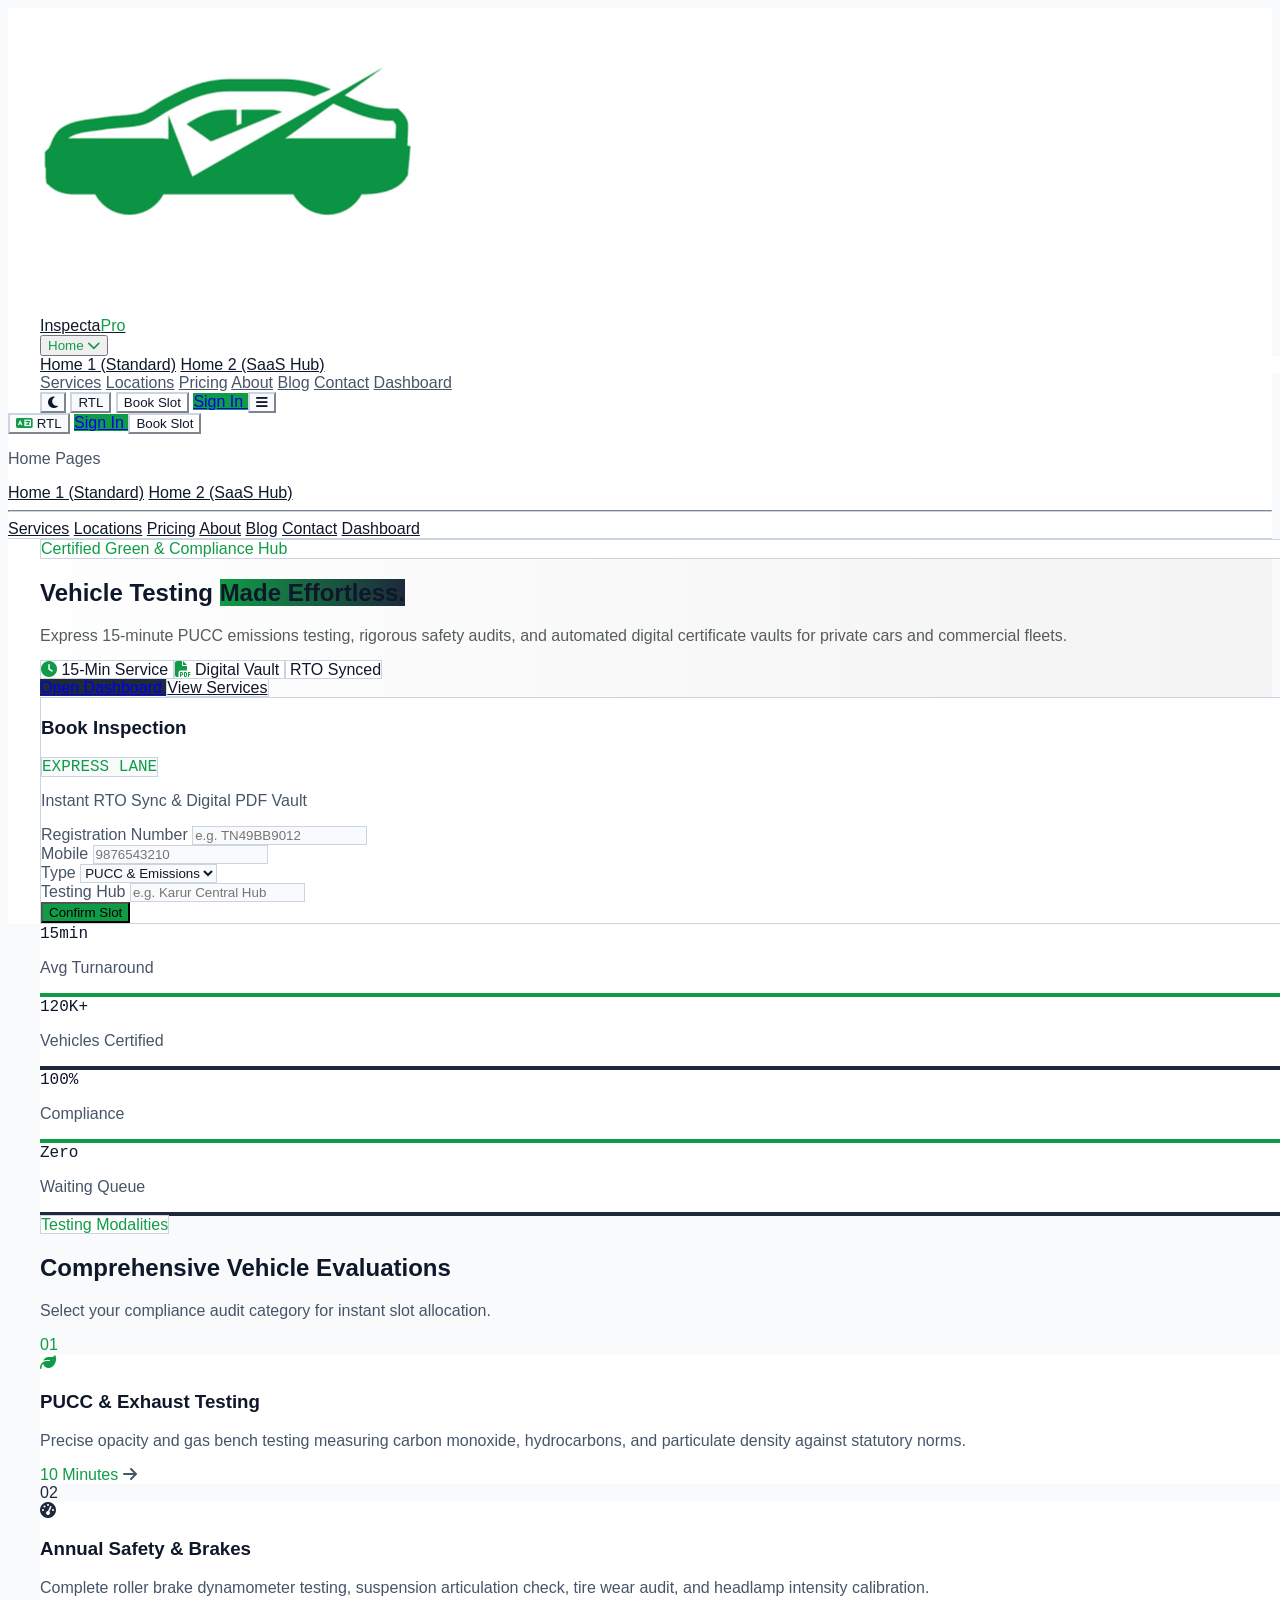
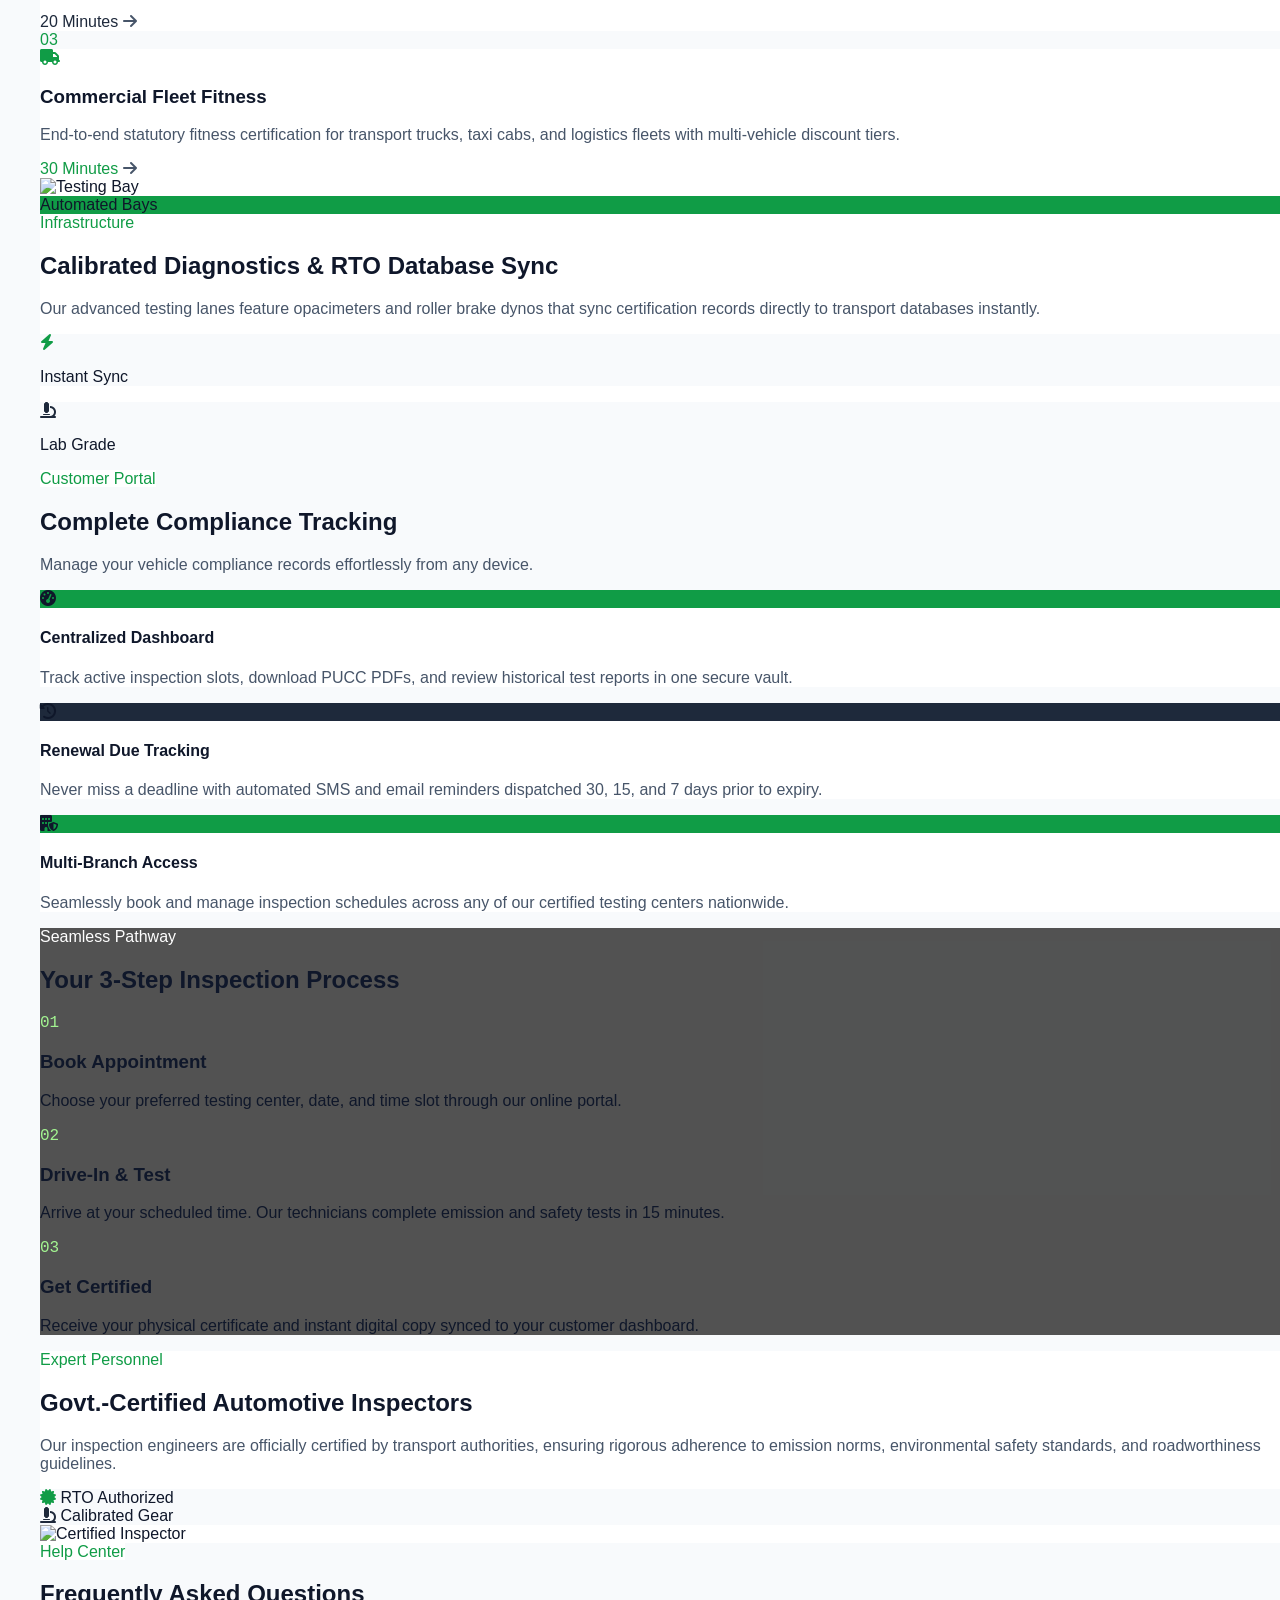
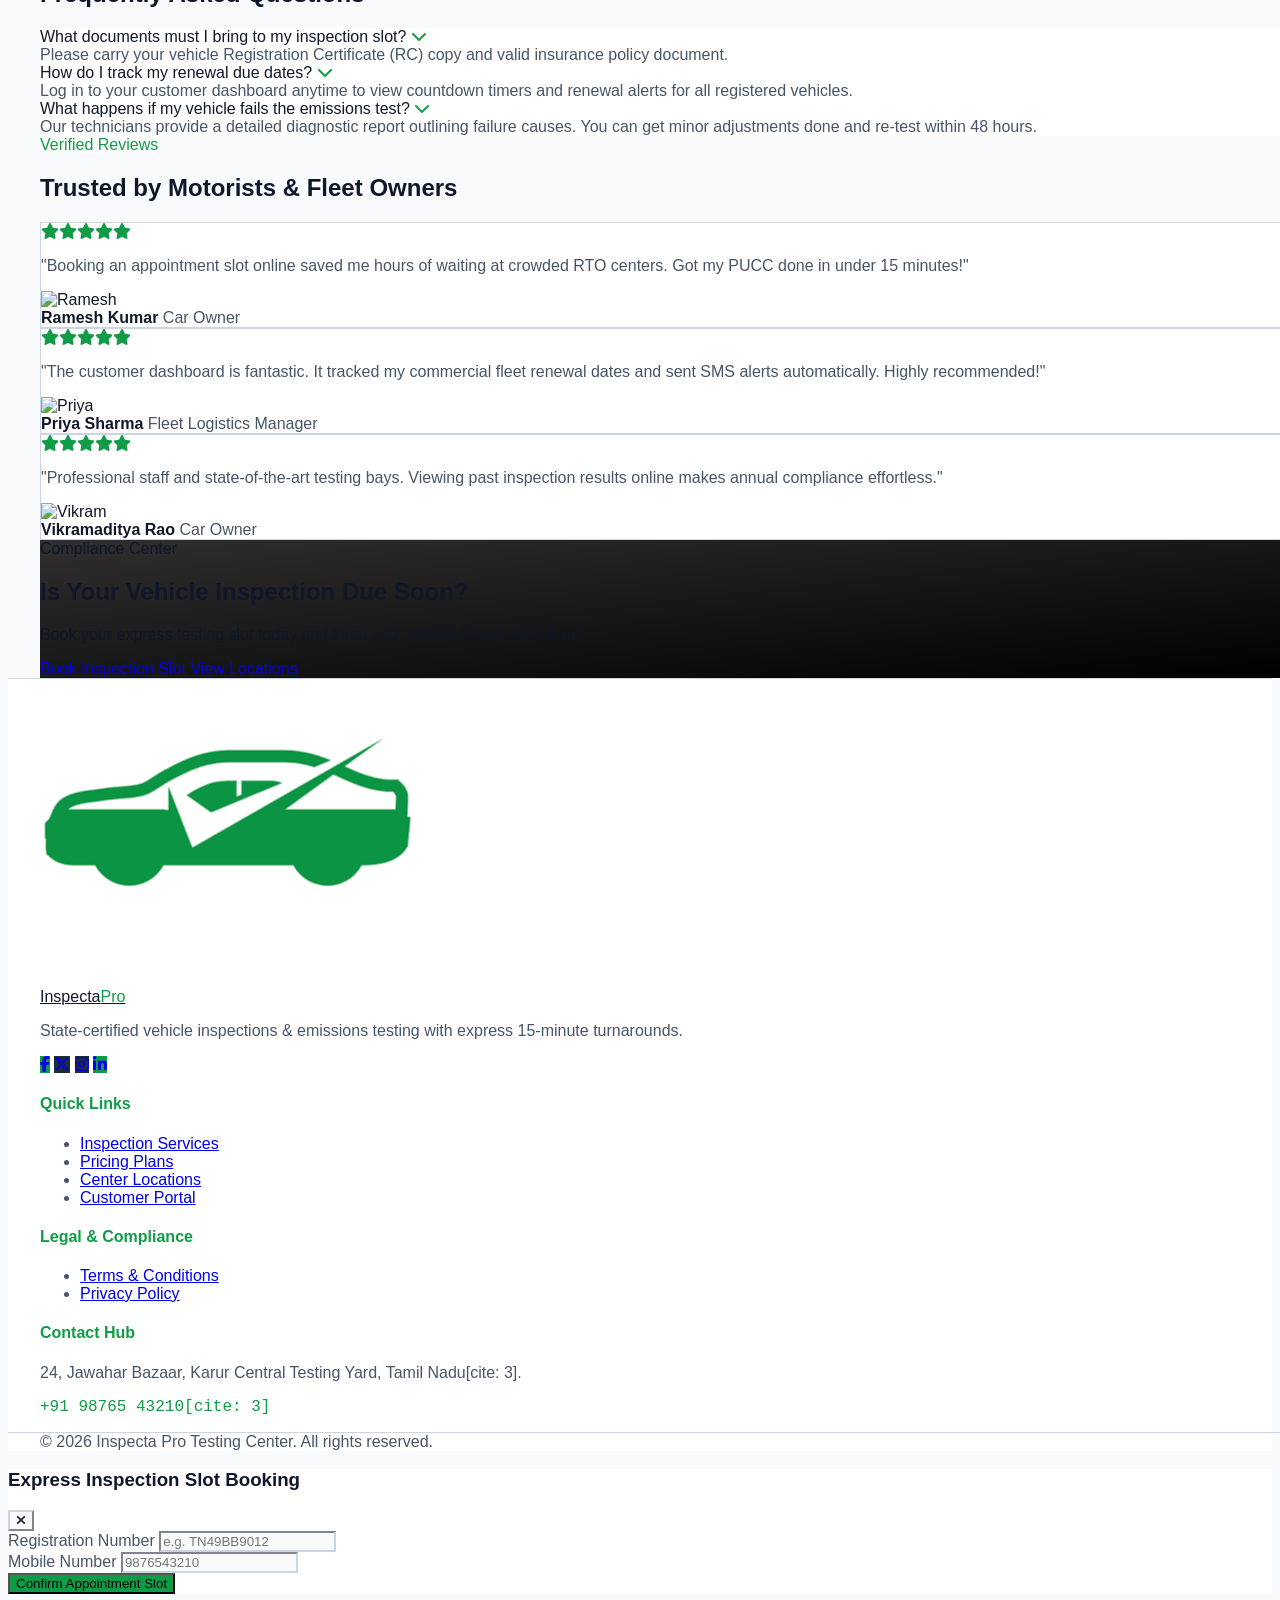
==== commit e85ca45e: "bug fix" ====
--- a/index.html
+++ b/index.html
@@ -4,7 +4,7 @@
     <meta charset="UTF-8">
     <meta name="viewport" content="width=device-width, initial-scale=1.0">
     <title>Inspecta Pro | Vehicle Inspection & Emissions Testing Center</title>
-    <link rel="shortcut icon" href="https://cdn-icons-png.flaticon.com/512/3003/3003001.png" type="image/x-icon">
+    <link rel="shortcut icon" href="./logo.png" type="image/png">
     <script src="https://cdn.tailwindcss.com"></script>
     <link rel="stylesheet" href="https://fonts.googleapis.com/css2?family=Material+Symbols+Outlined:opsz,wght,FILL,GRAD@24,400,0,0" />
     <link rel="stylesheet" href="https://cdnjs.cloudflare.com/ajax/libs/font-awesome/6.7.2/css/all.min.css">
@@ -254,7 +254,7 @@
 
         <!-- SECTION 6: WORKFLOW -->
         <section class="volt-container">
-            <div class="rounded-3xl p-6 sm:p-12 lg:p-16 relative overflow-hidden" style="background-color: rgba(9, 52, 1, 0.705)">
+            <div class="rounded-3xl p-6 sm:p-12 lg:p-16 relative overflow-hidden" style="background-color: rgba(13, 13, 12, 0.705)">
                 <div class="absolute top-0 right-0 w-64 sm:w-80 h-64 sm:h-80 rounded-full blur-3xl opacity-20" style="background-color: var(--primary-color);"></div>
                 <div class="absolute bottom-0 left-0 w-64 sm:w-80 h-64 sm:h-80 rounded-full blur-3xl opacity-20" style="background-color: var(--primary-color);"></div>
                 
@@ -405,7 +405,7 @@
 
         <!-- SECTION 10: CTA BANNER -->
         <section class="volt-container">
-            <div class="relative p-8 sm:p-12 lg:p-16 rounded-3xl overflow-hidden text-center space-y-6 shadow-2xl" style="background: linear-gradient(to bottom right, var(--primary-color), var(--secondary-color));">
+            <div class="relative p-8 sm:p-12 lg:p-16 rounded-3xl overflow-hidden text-center space-y-6 shadow-2xl" style="background: linear-gradient(to bottom right,rgb(48, 46, 46),black );">
                 <div class="absolute top-0 right-0 w-80 h-80 bg-white/10 rounded-full blur-3xl"></div>
                 <div class="absolute bottom-0 left-0 w-80 h-80 rounded-full blur-3xl opacity-30" style="background-color: var(--secondary-color);"></div>
                 <div class="relative z-10 space-y-6">
@@ -413,7 +413,7 @@
                     <h2 class="text-2xl sm:text-4xl lg:text-5xl font-black text-white">Is Your Vehicle Inspection Due Soon?</h2>
                     <p class="text-white/90 text-xs sm:text-base max-w-xl mx-auto font-medium px-4">Book your express testing slot today and keep your vehicle legally compliant.</p>
                     <div class="pt-2 flex flex-col sm:flex-row justify-center gap-4">
-                        <a href="dashboard.html" class="w-full sm:w-auto px-8 py-4 bg-white hover:bg-slate-100 font-bold rounded-2xl text-xs uppercase tracking-widest shadow-lg transition-all duration-300 text-center" style="color: var(--primary-color);">
+                        <a href="dashboard.html" class="w-full sm:w-auto px-8 py-4 bg-white hover:bg-slate-100 font-bold rounded-2xl text-xs uppercase tracking-widest shadow-lg transition-all duration-300 text-center text-black">
                             Book Inspection Slot
                         </a>
                         <a href="locations.html" class="w-full sm:w-auto px-8 py-4 bg-white/10 hover:bg-white/20 border border-white/30 text-white font-bold rounded-2xl text-xs uppercase tracking-widest backdrop-blur-md transition-all duration-300 text-center">
--- a/css/main.css
+++ b/css/main.css
@@ -13,11 +13,11 @@
     --primary-color: #10b981;       /* Vibrant Emerald */
     --primary-hover: #059669;
     --secondary-color: #087e43;
-    --bg-color: #0b0f19;            /* Deep Midnight Dark */
+    --bg-color: #050505;            /* True Black Primary Background in Dark Mode */
     --text-main: #f8fafc;
     --text-muted: #94a3b8;
-    --card-bg: #111827;            /* Deep Charcoal Card */
-    --border-color: #1f2937;
+    --card-bg: #101214;             /* Dark Grey / Subtle Primary Tint for Alternate Sections */
+    --border-color: #1e293b;
 }
 
 @import url('https://fonts.googleapis.com/css2?family=Plus+Jakarta+Sans:wght@300;400;500;600;700;800&family=JetBrains+Mono:wght@400;700&display=swap');
@@ -56,6 +56,51 @@
     }
 }
 
+/* Unified Button Component Standards */
+.btn-primary {
+    background-color: var(--primary-color);
+    color: #ffffff;
+    border-radius: 1rem;
+    padding: 1rem 2rem;
+    font-weight: 700;
+    font-size: 0.75rem;
+    text-transform: uppercase;
+    letter-spacing: 0.1em;
+    box-shadow: 0 10px 15px -3px rgba(0, 0, 0, 0.1);
+    transition: all 0.3s ease;
+    display: inline-flex;
+    align-items: center;
+    justify-content: center;
+    cursor: pointer;
+    border: 1px solid transparent;
+}
+.btn-primary:hover {
+    opacity: 0.9;
+    transform: translateY(-1px);
+}
+
+.btn-secondary {
+    background-color: var(--card-bg);
+    color: var(--text-main);
+    border: 1px solid var(--border-color);
+    border-radius: 1rem;
+    padding: 1rem 2rem;
+    font-weight: 700;
+    font-size: 0.75rem;
+    text-transform: uppercase;
+    letter-spacing: 0.1em;
+    backdrop-filter: blur(12px);
+    transition: all 0.3s ease;
+    display: inline-flex;
+    align-items: center;
+    justify-content: center;
+    cursor: pointer;
+}
+.btn-secondary:hover {
+    border-color: var(--primary-color);
+    transform: translateY(-1px);
+}
+
 .input-error {
     border-color: #ef4444 !important;
     background-color: rgba(239, 68, 68, 0.03) !important;
@@ -87,7 +132,7 @@
 .lx-modal-overlay {
     position: fixed;
     inset: 0;
-    background: rgba(15, 23, 42, 0.7);
+    background: rgba(5, 5, 5, 0.8);
     backdrop-filter: blur(8px);
     z-index: 99999;
     display: flex;
@@ -102,4 +147,20 @@
 .lx-modal-overlay.is-active {
     opacity: 1;
     pointer-events: auto;
+}
+
+/* Custom Scrollbar */
+::-webkit-scrollbar {
+    width: 6px;
+    height: 6px;
+}
+::-webkit-scrollbar-track {
+    background: transparent;
+}
+::-webkit-scrollbar-thumb {
+    background: rgba(100, 116, 139, 0.2);
+    border-radius: 9999px;
+}
+::-webkit-scrollbar-thumb:hover {
+    background: rgba(100, 116, 139, 0.4);
 }
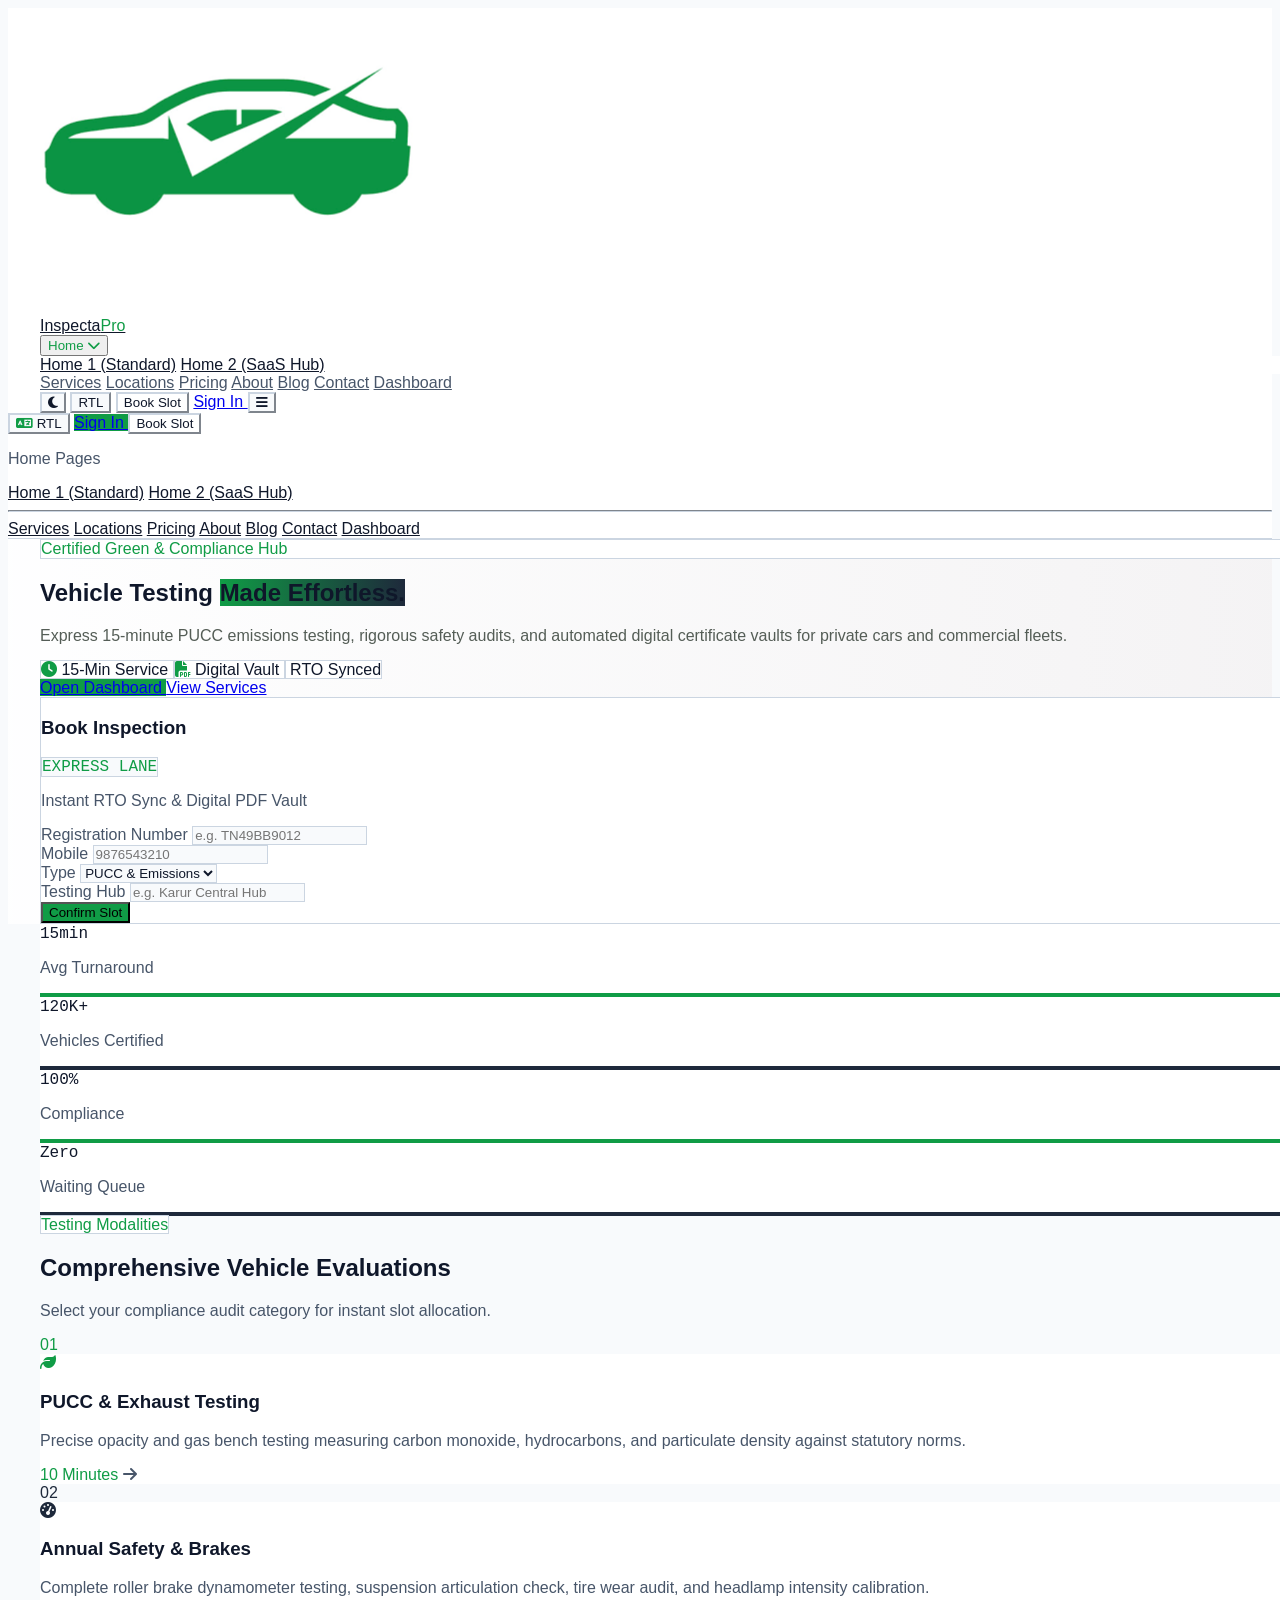
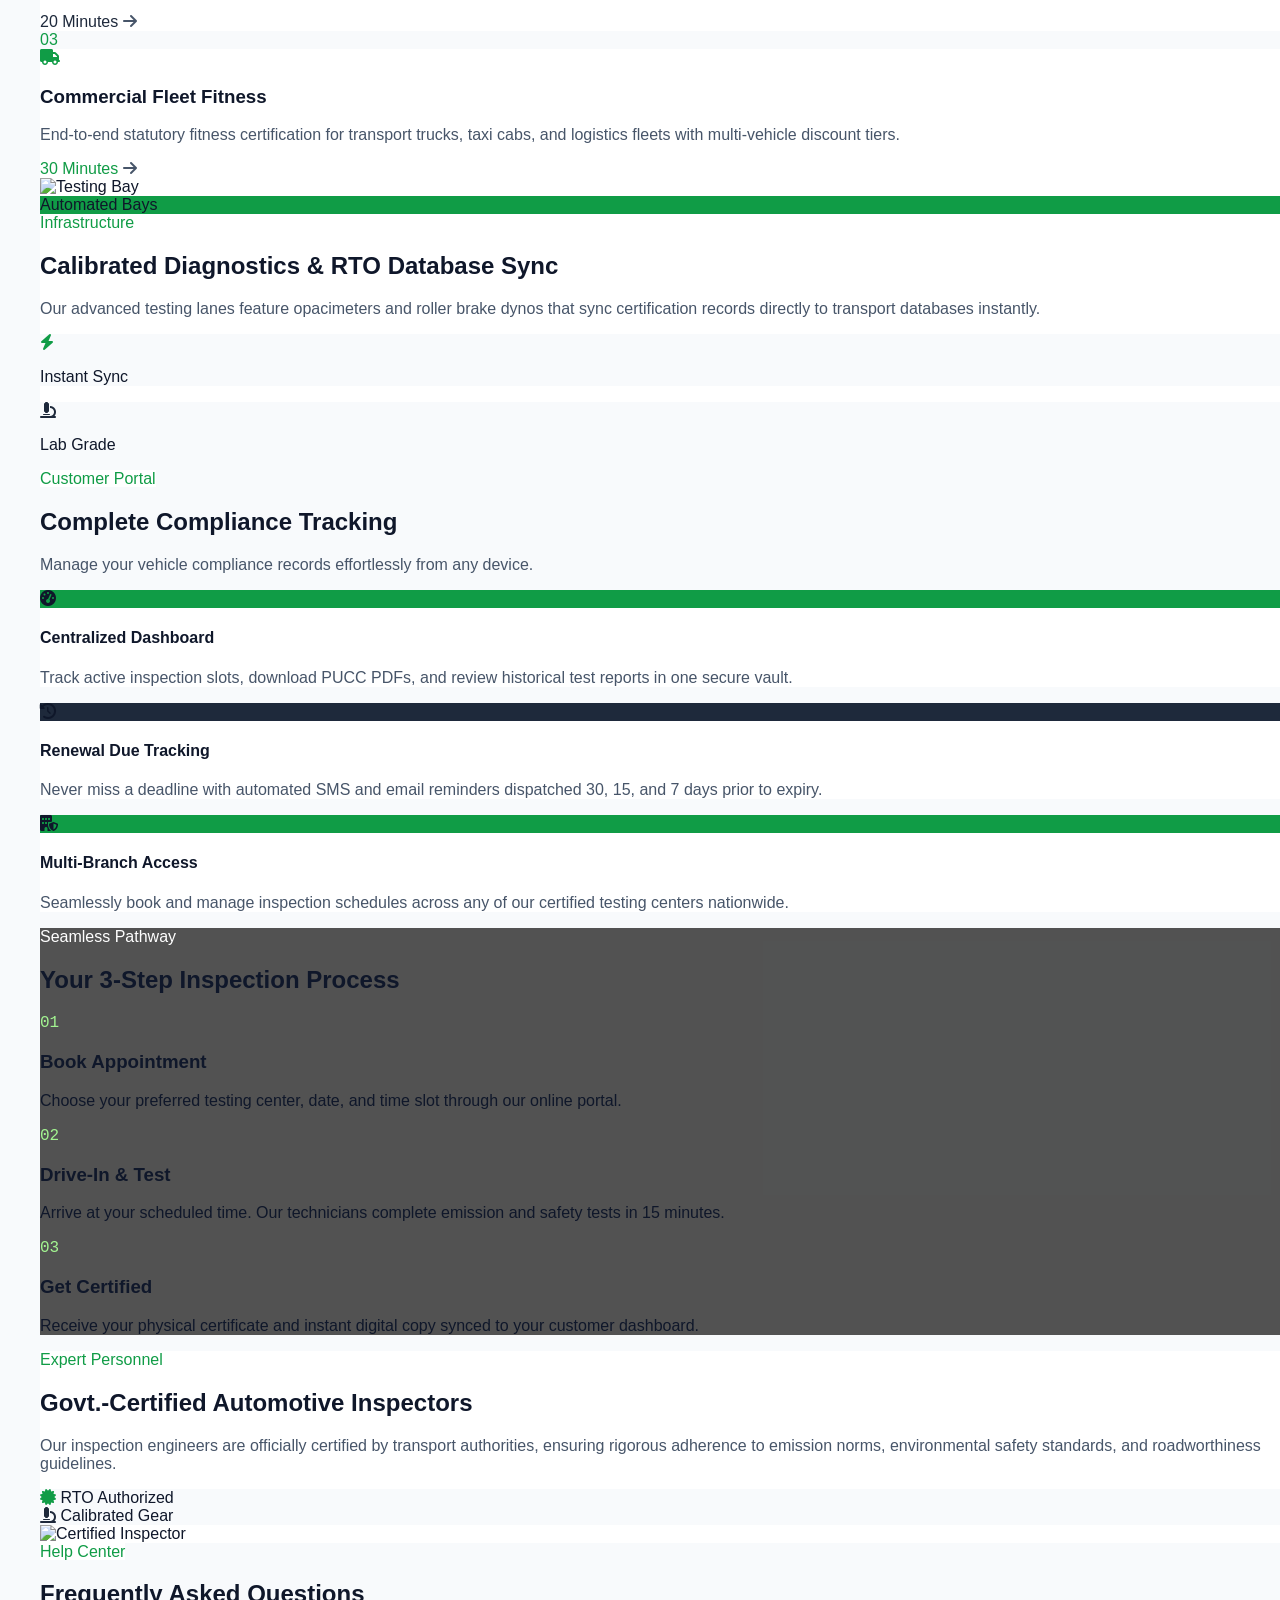
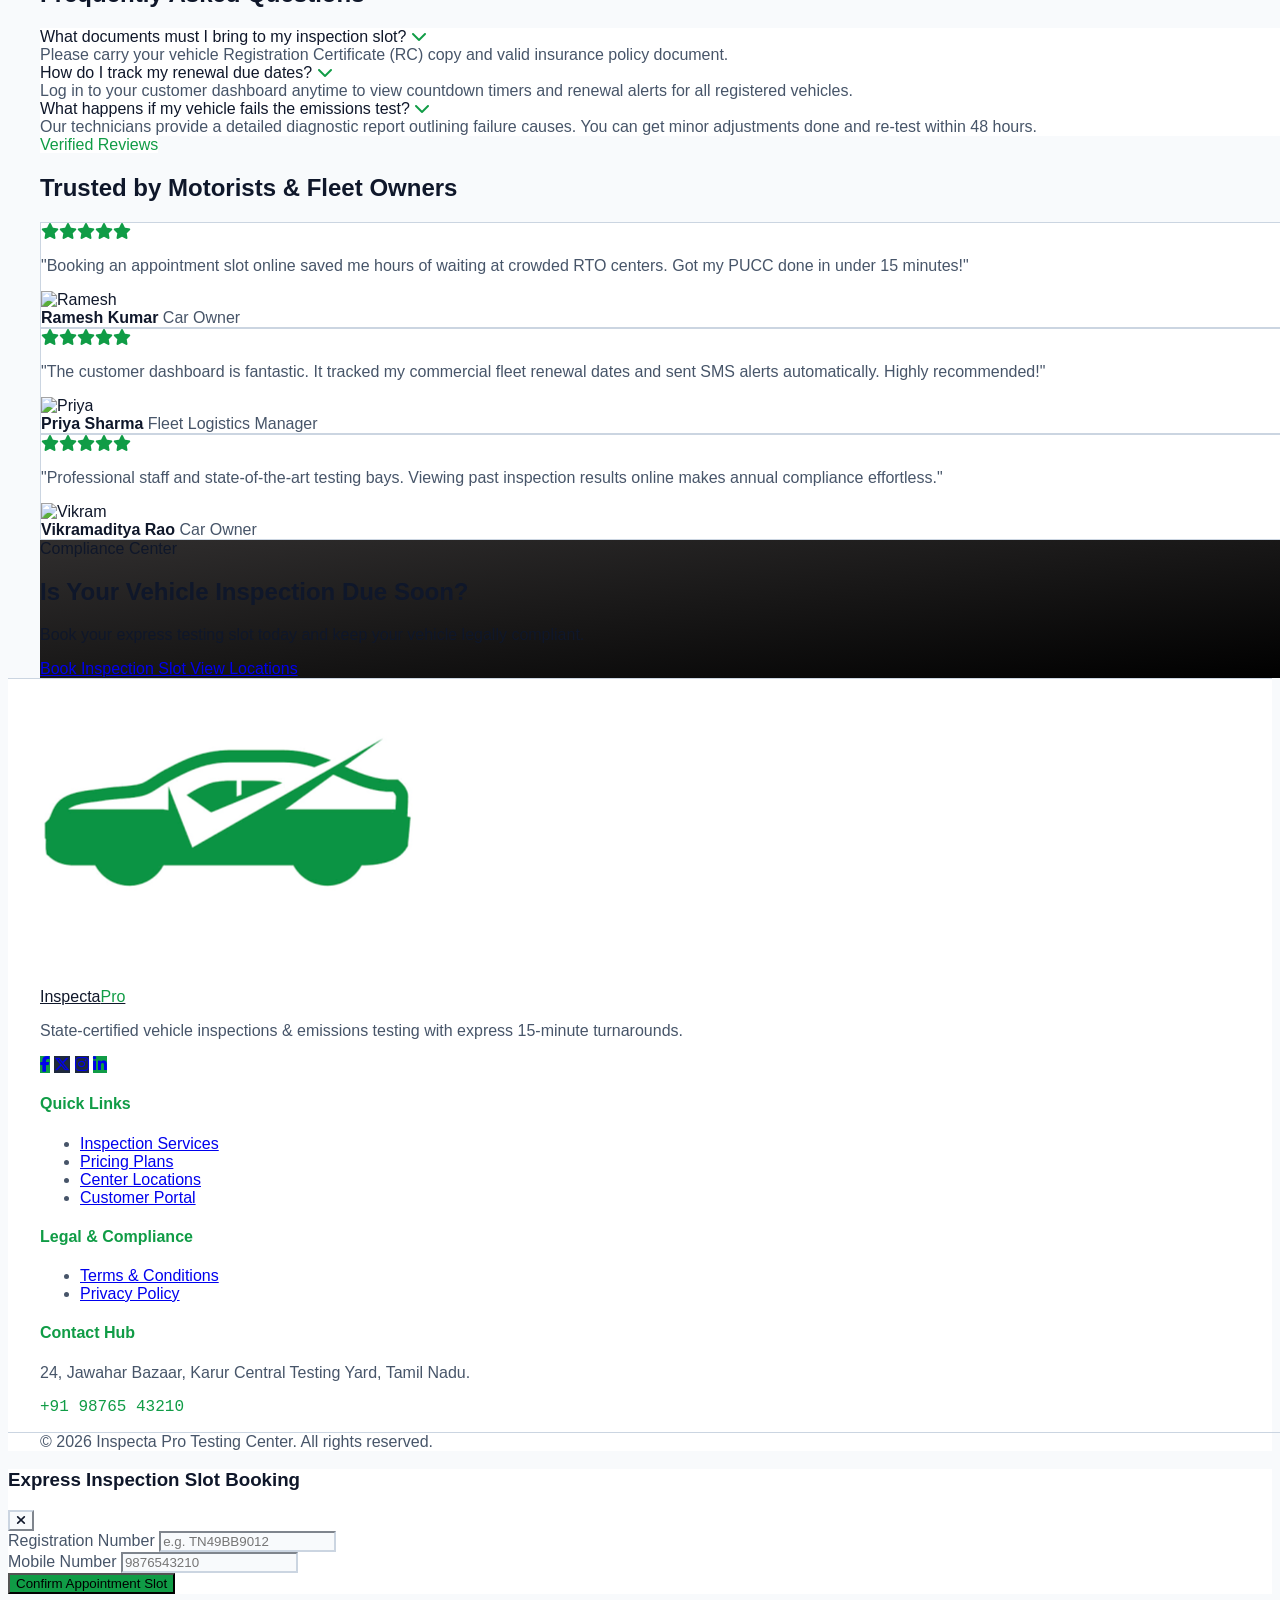
==== commit 11c7144c: "first commit" ====
--- a/index.html
+++ b/index.html
@@ -33,7 +33,7 @@
     <main class="space-y-20 sm:space-y-32 pb-20 sm:pb-32">
         
         <!-- SECTION 1: HERO -->
-        <section class="relative pt-16 sm:pt-24 pb-24 sm:pb-36 overflow-hidden transition-colors duration-300 bg-cover bg-center bg-no-repeat" style="background: linear-gradient(to right, rgba(255, 255, 255, 0.9), rgba(239, 233, 233, 0.4)), url('https://imgs.search.brave.com/D5VzeFEojskb4_z3kzHuGfMcGFoCA4MhMBSA-obrh1M/rs:fit:860:0:0:0/g:ce/aHR0cHM6Ly9jZXJ0/aWZpZGUuaW4vd3At/Y29udGVudC91cGxv/YWRzLzIwMjQvMDgv/QWRvYmVTdG9ja180/MzQwOTkwMTYtZTE3/MzgwODE4MDM3Mjku/anBlZw'); background-size: cover; background-repeat: no-repeat;">
+        <section class="relative pt-16 sm:pt-24 pb-24 sm:pb-36 overflow-hidden transition-colors duration-300 bg-cover bg-center bg-no-repeat" style="background: linear-gradient(to right, rgba(255, 255, 255, 0.9), rgba(239, 233, 233, 0.4)), url('https://images.pexels.com/photos/8478239/pexels-photo-8478239.jpeg'); background-size: cover; background-repeat: no-repeat;">
             
             <div class="absolute top-20 right-0 w-72 sm:w-96 h-72 sm:h-96 rounded-full blur-3xl pointer-events-none" style="background-color: var(--primary-color); opacity: 0.15;"></div>
             <div class="absolute bottom-0 left-0 w-64 sm:w-80 h-64 sm:h-80 rounded-full blur-3xl pointer-events-none" style="background-color: var(--secondary-color); opacity: 0.2;"></div>
@@ -53,22 +53,22 @@
                     </p>
                     
                     <div class="flex flex-wrap justify-center lg:justify-start gap-3">
-                        <span class="inline-flex items-center gap-2 px-3 sm:px-4 py-2 rounded-full text-xs font-bold shadow-sm backdrop-blur-md" style="background-color: var(--card-bg); border: 1px solid var(--border-color); color: var(--text-main);">
+                        <span class="inline-flex items-center gap-2 px-3 sm:px-4 py-2 rounded-full text-sm font-bold shadow-sm backdrop-blur-md" style="background-color: var(--card-bg); border: 1px solid var(--border-color); color: var(--text-main);">
                             <i class="fa-solid fa-clock" style="color: var(--primary-color);"></i> 15-Min Service
                         </span>
-                        <span class="inline-flex items-center gap-2 px-3 sm:px-4 py-2 rounded-full text-xs font-bold shadow-sm backdrop-blur-md" style="background-color: var(--card-bg); border: 1px solid var(--border-color); color: var(--text-main);">
+                        <span class="inline-flex items-center gap-2 px-3 sm:px-4 py-2 rounded-full text-sm font-bold shadow-sm backdrop-blur-md" style="background-color: var(--card-bg); border: 1px solid var(--border-color); color: var(--text-main);">
                             <i class="fa-solid fa-file-pdf" style="color: var(--primary-color);"></i> Digital Vault
                         </span>
-                        <span class="inline-flex items-center gap-2 px-3 sm:px-4 py-2 rounded-full text-xs font-bold shadow-sm backdrop-blur-md" style="background-color: var(--card-bg); border: 1px solid var(--border-color); color: var(--text-main);">
+                        <span class="inline-flex items-center gap-2 px-3 sm:px-4 py-2 rounded-full text-sm font-bold shadow-sm backdrop-blur-md" style="background-color: var(--card-bg); border: 1px solid var(--border-color); color: var(--text-main);">
                             <i class="fa-solid fa-shield-check" style="color: var(--primary-color);"></i> RTO Synced
                         </span>
                     </div>
 
                     <div class="flex flex-col sm:flex-row justify-center lg:justify-start gap-4 pt-4">
-                        <a href="dashboard.html" class="w-full sm:w-auto px-8 py-4 text-white font-bold rounded-2xl uppercase tracking-wider text-xs shadow-lg transition-all duration-300 hover:opacity-90 text-center" style="background-color: var(--secondary-color);">
+                        <a href="dashboard.html" class="w-full sm:w-auto px-8 py-4 text-white  font-bold rounded-2xl uppercase tracking-wider text-sm shadow-lg transition-all duration-300 hover:opacity-90 text-center" style="background-color: var(--primary-color);" >
                             Open Dashboard
                         </a>
-                        <a href="services.html" class="w-full sm:w-auto px-8 py-4 font-bold rounded-2xl uppercase tracking-wider text-xs shadow-sm transition-all duration-300 backdrop-blur-md text-center" style="background-color: var(--card-bg); border: 1px solid var(--border-color); color: var(--text-main);">
+                        <a href="services.html" class="w-full sm:w-auto px-8 py-4 font-bold bg-white dark:text-black rounded-2xl uppercase tracking-wider text-sm shadow-sm transition-all duration-300 backdrop-blur-md text-center" >
                             View Services
                         </a>
                     </div>
@@ -88,18 +88,18 @@
                             <form id="heroQuickForm" class="space-y-4" novalidate>
                                 <div>
                                     <label class="block text-[11px] font-bold uppercase tracking-widest mb-1.5" style="color: var(--text-muted);">Registration Number</label>
-                                    <input type="text" id="carModel" placeholder="e.g. TN49BB9012" class="w-full px-4 py-3.5 rounded-xl text-xs font-bold uppercase tracking-wider outline-none transition-all" style="background-color: var(--bg-color); border: 1px solid var(--border-color); color: var(--text-main);" required>
+                                    <input type="text" id="carModel" placeholder="e.g. TN49BB9012" class="w-full px-4 py-3.5 rounded-xl text-sm font-bold uppercase tracking-wider outline-none transition-all" style="background-color: var(--bg-color); border: 1px solid var(--border-color); color: var(--text-main);" required>
                                     <span class="error-msg">Please enter a valid registration number (e.g. TN49BB9012).</span>
                                 </div>
                                 <div class="grid grid-cols-1 sm:grid-cols-2 gap-4">
                                     <div>
                                         <label class="block text-[11px] font-bold uppercase tracking-widest mb-1.5" style="color: var(--text-muted);">Mobile</label>
-                                        <input type="tel" id="quickPhone" placeholder="9876543210" maxlength="10" inputmode="tel" class="w-full px-4 py-3.5 rounded-xl text-xs font-bold uppercase tracking-wider outline-none transition-all" style="background-color: var(--bg-color); border: 1px solid var(--border-color); color: var(--text-main);" required>
+                                        <input type="tel" id="quickPhone" placeholder="9876543210" maxlength="10" inputmode="tel" class="w-full px-4 py-3.5 rounded-xl text-sm font-bold uppercase tracking-wider outline-none transition-all" style="background-color: var(--bg-color); border: 1px solid var(--border-color); color: var(--text-main);" required>
                                         <span class="error-msg">Enter valid 10-digit mobile number.</span>
                                     </div>
                                     <div>
                                         <label class="block text-[11px] font-bold uppercase tracking-widest mb-1.5" style="color: var(--text-muted);">Type</label>
-                                        <select id="serviceType" class="w-full px-4 py-3.5 rounded-xl text-xs font-bold uppercase tracking-wider outline-none transition-all" style="background-color: var(--bg-color); border: 1px solid var(--border-color); color: var(--text-main);">
+                                        <select id="serviceType" class="w-full px-4 py-3.5 rounded-xl text-sm font-bold uppercase tracking-wider outline-none transition-all" style="background-color: var(--bg-color); border: 1px solid var(--border-color); color: var(--text-main);">
                                             <option value="emissions">PUCC & Emissions</option>
                                             <option value="safety">Safety Audit</option>
                                             <option value="fitness">Fleet Fitness</option>
@@ -108,10 +108,10 @@
                                 </div>
                                 <div>
                                     <label class="block text-[11px] font-bold uppercase tracking-widest mb-1.5" style="color: var(--text-muted);">Testing Hub</label>
-                                    <input type="text" id="locationInput" placeholder="e.g. Karur Central Hub" class="w-full px-4 py-3.5 rounded-xl text-xs font-bold uppercase tracking-wider outline-none transition-all" style="background-color: var(--bg-color); border: 1px solid var(--border-color); color: var(--text-main);" required>
+                                    <input type="text" id="locationInput" placeholder="e.g. Karur Central Hub" class="w-full px-4 py-3.5 rounded-xl text-sm font-bold uppercase tracking-wider outline-none transition-all" style="background-color: var(--bg-color); border: 1px solid var(--border-color); color: var(--text-main);" required>
                                     <span class="error-msg">Hub name must have at least 3 letters.</span>
                                 </div>
-                                <button type="submit" class="w-full py-4 text-white rounded-xl font-bold text-xs uppercase tracking-widest shadow-lg transition-all duration-300 cursor-pointer hover:opacity-90" style="background-color: var(--primary-color);">
+                                <button type="submit" class="w-full py-4 text-white rounded-xl font-bold text-sm uppercase tracking-widest shadow-lg transition-all duration-300 cursor-pointer hover:opacity-90" style="background-color: var(--primary-color);">
                                     Confirm Slot
                                 </button>
                             </form>
@@ -146,9 +146,9 @@
         <!-- SECTION 3: SERVICES -->
         <section class="volt-container space-y-8 sm:space-y-12">
             <div class="text-center max-w-2xl mx-auto space-y-3 sm:space-y-4">
-                <span class="inline-block text-xs font-bold uppercase tracking-[0.2em] px-4 py-1.5 rounded-full" style="background-color: var(--card-bg); border: 1px solid var(--border-color); color: var(--primary-color);">Testing Modalities</span>
+                <span class="inline-block text-sm font-bold uppercase tracking-[0.2em] px-4 py-1.5 rounded-full" style="background-color: var(--card-bg); border: 1px solid var(--border-color); color: var(--primary-color);">Testing Modalities</span>
                 <h2 class="text-2xl sm:text-4xl lg:text-5xl font-black leading-tight" style="color: var(--text-main);">Comprehensive Vehicle Evaluations</h2>
-                <p class="text-xs sm:text-sm font-medium px-4" style="color: var(--text-muted);">Select your compliance audit category for instant slot allocation.</p>
+                <p class="text-sm sm:text-sm font-medium px-4" style="color: var(--text-muted);">Select your compliance audit category for instant slot allocation.</p>
             </div>
             <div class="grid grid-cols-1 md:grid-cols-3 gap-6">
                 <!-- Card 1 -->
@@ -159,10 +159,10 @@
                             <i class="fa-solid fa-leaf text-xl sm:text-2xl" style="color: var(--primary-color);"></i>
                         </div>
                         <h3 class="font-black text-lg sm:text-xl mb-3" style="color: var(--text-main);">PUCC & Exhaust Testing</h3>
-                        <p class="text-xs leading-relaxed font-medium mb-6" style="color: var(--text-muted);">Precise opacity and gas bench testing measuring carbon monoxide, hydrocarbons, and particulate density against statutory norms.</p>
+                        <p class="text-sm leading-relaxed font-medium mb-6" style="color: var(--text-muted);">Precise opacity and gas bench testing measuring carbon monoxide, hydrocarbons, and particulate density against statutory norms.</p>
                     </div>
                     <div class="flex items-center justify-between pt-4 border-t mt-auto" style="border-color: var(--border-color);">
-                        <span class="text-xs font-bold uppercase tracking-widest" style="color: var(--primary-color);">10 Minutes</span>
+                        <span class="text-sm font-bold uppercase tracking-widest" style="color: var(--primary-color);">10 Minutes</span>
                         <i class="fa-solid fa-arrow-right transition-all" style="color: var(--text-muted);"></i>
                     </div>
                 </div>
@@ -175,10 +175,10 @@
                             <i class="fa-solid fa-gauge-high text-xl sm:text-2xl" style="color: var(--secondary-color);"></i>
                         </div>
                         <h3 class="font-black text-lg sm:text-xl mb-3" style="color: var(--text-main);">Annual Safety & Brakes</h3>
-                        <p class="text-xs leading-relaxed font-medium mb-6" style="color: var(--text-muted);">Complete roller brake dynamometer testing, suspension articulation check, tire wear audit, and headlamp intensity calibration.</p>
+                        <p class="text-sm leading-relaxed font-medium mb-6" style="color: var(--text-muted);">Complete roller brake dynamometer testing, suspension articulation check, tire wear audit, and headlamp intensity calibration.</p>
                     </div>
                     <div class="flex items-center justify-between pt-4 border-t mt-auto" style="border-color: var(--border-color);">
-                        <span class="text-xs font-bold uppercase tracking-widest" style="color: var(--secondary-color);">20 Minutes</span>
+                        <span class="text-sm font-bold uppercase tracking-widest" style="color: var(--secondary-color);">20 Minutes</span>
                         <i class="fa-solid fa-arrow-right transition-all" style="color: var(--text-muted);"></i>
                     </div>
                 </div>
@@ -191,10 +191,10 @@
                             <i class="fa-solid fa-truck text-xl sm:text-2xl" style="color: var(--primary-color);"></i>
                         </div>
                         <h3 class="font-black text-lg sm:text-xl mb-3" style="color: var(--text-main);">Commercial Fleet Fitness</h3>
-                        <p class="text-xs leading-relaxed font-medium mb-6" style="color: var(--text-muted);">End-to-end statutory fitness certification for transport trucks, taxi cabs, and logistics fleets with multi-vehicle discount tiers.</p>
+                        <p class="text-sm leading-relaxed font-medium mb-6" style="color: var(--text-muted);">End-to-end statutory fitness certification for transport trucks, taxi cabs, and logistics fleets with multi-vehicle discount tiers.</p>
                     </div>
                     <div class="flex items-center justify-between pt-4 border-t mt-auto" style="border-color: var(--border-color);">
-                        <span class="text-xs font-bold uppercase tracking-widest" style="color: var(--primary-color);">30 Minutes</span>
+                        <span class="text-sm font-bold uppercase tracking-widest" style="color: var(--primary-color);">30 Minutes</span>
                         <i class="fa-solid fa-arrow-right transition-all" style="color: var(--text-muted);"></i>
                     </div>
                 </div>
@@ -209,17 +209,17 @@
                     <div class="absolute top-4 sm:top-6 left-4 sm:left-6 px-3 py-1.5 text-white font-bold text-[10px] uppercase tracking-widest rounded-full shadow-lg" style="background-color: var(--primary-color);">Automated Bays</div>
                 </div>
                 <div class="p-6 sm:p-10 lg:p-14 space-y-6 order-1 lg:order-2 flex flex-col justify-center">
-                    <span class="text-xs font-bold uppercase tracking-[0.2em]" style="color: var(--primary-color);">Infrastructure</span>
+                    <span class="text-sm font-bold uppercase tracking-[0.2em]" style="color: var(--primary-color);">Infrastructure</span>
                     <h2 class="text-2xl sm:text-3xl lg:text-4xl font-black leading-tight" style="color: var(--text-main);">Calibrated Diagnostics & RTO Database Sync</h2>
-                    <p class="text-xs sm:text-sm font-medium leading-relaxed" style="color: var(--text-muted);">Our advanced testing lanes feature opacimeters and roller brake dynos that sync certification records directly to transport databases instantly.</p>
+                    <p class="text-sm sm:text-sm font-medium leading-relaxed" style="color: var(--text-muted);">Our advanced testing lanes feature opacimeters and roller brake dynos that sync certification records directly to transport databases instantly.</p>
                     <div class="grid grid-cols-2 gap-4 pt-4">
                         <div class="p-4 rounded-2xl border transition-colors duration-300" style="background-color: var(--bg-color); border-color: var(--border-color);">
                             <i class="fa-solid fa-bolt text-lg mb-2" style="color: var(--primary-color);"></i>
-                            <p class="text-xs font-bold" style="color: var(--text-main);">Instant Sync</p>
+                            <p class="text-sm font-bold" style="color: var(--text-main);">Instant Sync</p>
                         </div>
                         <div class="p-4 rounded-2xl border transition-colors duration-300" style="background-color: var(--bg-color); border-color: var(--border-color);">
                             <i class="fa-solid fa-microscope text-lg mb-2" style="color: var(--secondary-color);"></i>
-                            <p class="text-xs font-bold" style="color: var(--text-main);">Lab Grade</p>
+                            <p class="text-sm font-bold" style="color: var(--text-main);">Lab Grade</p>
                         </div>
                     </div>
                 </div>
@@ -229,25 +229,25 @@
         <!-- SECTION 5: DASHBOARD FEATURES -->
         <section class="volt-container space-y-8 sm:space-y-12">
             <div class="text-center max-w-2xl mx-auto space-y-3 sm:space-y-4">
-                <span class="inline-block text-xs font-bold uppercase tracking-[0.2em] px-4 py-1.5 rounded-full border" style="background-color: var(--card-bg); border-color: var(--border-color); color: var(--primary-color);">Customer Portal</span>
+                <span class="inline-block text-sm font-bold uppercase tracking-[0.2em] px-4 py-1.5 rounded-full border" style="background-color: var(--card-bg); border-color: var(--border-color); color: var(--primary-color);">Customer Portal</span>
                 <h2 class="text-2xl sm:text-4xl lg:text-5xl font-black" style="color: var(--text-main);">Complete Compliance Tracking</h2>
-                <p class="text-xs sm:text-sm font-medium px-4" style="color: var(--text-muted);">Manage your vehicle compliance records effortlessly from any device.</p>
+                <p class="text-sm sm:text-sm font-medium px-4" style="color: var(--text-muted);">Manage your vehicle compliance records effortlessly from any device.</p>
             </div>
             <div class="grid grid-cols-1 md:grid-cols-3 gap-6">
                 <div class="border rounded-3xl p-6 sm:p-8 space-y-4 shadow-lg transition-all duration-300" style="background-color: var(--card-bg); border-color: var(--border-color);">
                     <div class="w-12 h-12 sm:w-14 sm:h-14 rounded-full text-white flex items-center justify-center font-bold text-lg sm:text-xl shadow-lg" style="background-color: var(--primary-color);"><i class="fa-solid fa-gauge-high"></i></div>
                     <h4 class="font-black text-base sm:text-lg" style="color: var(--text-main);">Centralized Dashboard</h4>
-                    <p class="text-xs font-medium leading-relaxed" style="color: var(--text-muted);">Track active inspection slots, download PUCC PDFs, and review historical test reports in one secure vault.</p>
+                    <p class="text-sm font-medium leading-relaxed" style="color: var(--text-muted);">Track active inspection slots, download PUCC PDFs, and review historical test reports in one secure vault.</p>
                 </div>
                 <div class="border rounded-3xl p-6 sm:p-8 space-y-4 shadow-lg transition-all duration-300" style="background-color: var(--card-bg); border-color: var(--border-color);">
                     <div class="w-12 h-12 sm:w-14 sm:h-14 rounded-full text-white flex items-center justify-center font-bold text-lg sm:text-xl shadow-lg" style="background-color: var(--secondary-color);"><i class="fa-solid fa-clock-rotate-left"></i></div>
                     <h4 class="font-black text-base sm:text-lg" style="color: var(--text-main);">Renewal Due Tracking</h4>
-                    <p class="text-xs font-medium leading-relaxed" style="color: var(--text-muted);">Never miss a deadline with automated SMS and email reminders dispatched 30, 15, and 7 days prior to expiry.</p>
+                    <p class="text-sm font-medium leading-relaxed" style="color: var(--text-muted);">Never miss a deadline with automated SMS and email reminders dispatched 30, 15, and 7 days prior to expiry.</p>
                 </div>
                 <div class="border rounded-3xl p-6 sm:p-8 space-y-4 shadow-lg transition-all duration-300" style="background-color: var(--card-bg); border-color: var(--border-color);">
                     <div class="w-12 h-12 sm:w-14 sm:h-14 rounded-full text-white flex items-center justify-center font-bold text-lg sm:text-xl shadow-lg" style="background-color: var(--primary-color);"><i class="fa-solid fa-building-shield"></i></div>
                     <h4 class="font-black text-base sm:text-lg" style="color: var(--text-main);">Multi-Branch Access</h4>
-                    <p class="text-xs font-medium leading-relaxed" style="color: var(--text-muted);">Seamlessly book and manage inspection schedules across any of our certified testing centers nationwide.</p>
+                    <p class="text-sm font-medium leading-relaxed" style="color: var(--text-muted);">Seamlessly book and manage inspection schedules across any of our certified testing centers nationwide.</p>
                 </div>
             </div>
         </section>
@@ -260,7 +260,7 @@
                 
                 <div class="relative z-10 space-y-8 sm:space-y-12">
                     <div class="text-center max-w-2xl mx-auto space-y-3">
-                        <span class="text-xs font-bold uppercase tracking-[0.2em]" style="color: white">Seamless Pathway</span>
+                        <span class="text-sm font-bold uppercase tracking-[0.2em]" style="color: white">Seamless Pathway</span>
                         <h2 class="text-2xl sm:text-4xl font-black text-white">Your 3-Step Inspection Process</h2>
                     </div>
                     <div class="grid grid-cols-1 md:grid-cols-3 gap-6 sm:gap-8">
@@ -270,7 +270,7 @@
                                 <div class="h-px flex-1 bg-white/20"></div>
                             </div>
                             <h3 class="text-lg sm:text-xl font-black text-white">Book Appointment</h3>
-                            <p class="text-xs text-slate-300 font-medium leading-relaxed">Choose your preferred testing center, date, and time slot through our online portal.</p>
+                            <p class="text-sm text-slate-300 font-medium leading-relaxed">Choose your preferred testing center, date, and time slot through our online portal.</p>
                         </div>
                         <div class="bg-white/5 backdrop-blur-sm border border-white/10 rounded-3xl p-6 sm:p-8 space-y-4">
                             <div class="flex items-center gap-4">
@@ -278,7 +278,7 @@
                                 <div class="h-px flex-1 bg-white/20"></div>
                             </div>
                             <h3 class="text-lg sm:text-xl font-black text-white">Drive-In & Test</h3>
-                            <p class="text-xs text-slate-300 font-medium leading-relaxed">Arrive at your scheduled time. Our technicians complete emission and safety tests in 15 minutes.</p>
+                            <p class="text-sm text-slate-300 font-medium leading-relaxed">Arrive at your scheduled time. Our technicians complete emission and safety tests in 15 minutes.</p>
                         </div>
                         <div class="bg-white/5 backdrop-blur-sm border border-white/10 rounded-3xl p-6 sm:p-8 space-y-4">
                             <div class="flex items-center gap-4">
@@ -286,7 +286,7 @@
                                 <div class="h-px flex-1 bg-white/20"></div>
                             </div>
                             <h3 class="text-lg sm:text-xl font-black text-white">Get Certified</h3>
-                            <p class="text-xs text-slate-300 font-medium leading-relaxed">Receive your physical certificate and instant digital copy synced to your customer dashboard.</p>
+                            <p class="text-sm text-slate-300 font-medium leading-relaxed">Receive your physical certificate and instant digital copy synced to your customer dashboard.</p>
                         </div>
                     </div>
                 </div>
@@ -297,17 +297,17 @@
         <section class="volt-container">
             <div class="border rounded-3xl shadow-xl grid grid-cols-1 lg:grid-cols-12 gap-0 overflow-hidden transition-colors duration-300" style="background-color: var(--card-bg); border-color: var(--border-color);">
                 <div class="lg:col-span-6 p-6 sm:p-10 lg:p-14 space-y-6 flex flex-col justify-center">
-                    <span class="text-xs font-bold uppercase tracking-[0.2em]" style="color: var(--primary-color);">Expert Personnel</span>
+                    <span class="text-sm font-bold uppercase tracking-[0.2em]" style="color: var(--primary-color);">Expert Personnel</span>
                     <h2 class="text-2xl sm:text-3xl lg:text-4xl font-black leading-tight" style="color: var(--text-main);">Govt.-Certified Automotive Inspectors</h2>
-                    <p class="text-xs sm:text-sm font-medium leading-relaxed" style="color: var(--text-muted);">Our inspection engineers are officially certified by transport authorities, ensuring rigorous adherence to emission norms, environmental safety standards, and roadworthiness guidelines.</p>
+                    <p class="text-sm sm:text-sm font-medium leading-relaxed" style="color: var(--text-muted);">Our inspection engineers are officially certified by transport authorities, ensuring rigorous adherence to emission norms, environmental safety standards, and roadworthiness guidelines.</p>
                     <div class="grid grid-cols-1 sm:grid-cols-2 gap-4 pt-2">
                         <div class="p-4 rounded-2xl border flex items-center gap-3 transition-colors duration-300" style="background-color: var(--bg-color); border-color: var(--border-color);">
                             <i class="fa-solid fa-certificate text-lg" style="color: var(--primary-color);"></i>
-                            <span class="text-xs font-bold uppercase tracking-wider" style="color: var(--text-main);">RTO Authorized</span>
+                            <span class="text-sm font-bold uppercase tracking-wider" style="color: var(--text-main);">RTO Authorized</span>
                         </div>
                         <div class="p-4 rounded-2xl border flex items-center gap-3 transition-colors duration-300" style="background-color: var(--bg-color); border-color: var(--border-color);">
                             <i class="fa-solid fa-microscope text-lg" style="color: var(--secondary-color);"></i>
-                            <span class="text-xs font-bold uppercase tracking-wider" style="color: var(--text-main);">Calibrated Gear</span>
+                            <span class="text-sm font-bold uppercase tracking-wider" style="color: var(--text-main);">Calibrated Gear</span>
                         </div>
                     </div>
                 </div>
@@ -320,34 +320,34 @@
         <!-- SECTION 8: FAQ -->
         <section class="max-w-3xl volt-container space-y-8">
             <div class="text-center space-y-3">
-                <span class="inline-block text-xs font-bold uppercase tracking-[0.2em] px-4 py-1.5 rounded-full border" style="background-color: var(--card-bg); border-color: var(--border-color); color: var(--primary-color);">Help Center</span>
+                <span class="inline-block text-sm font-bold uppercase tracking-[0.2em] px-4 py-1.5 rounded-full border" style="background-color: var(--card-bg); border-color: var(--border-color); color: var(--primary-color);">Help Center</span>
                 <h2 class="text-2xl sm:text-3xl font-black" style="color: var(--text-main);">Frequently Asked Questions</h2>
             </div>
             <div class="space-y-4">
                 <div class="border rounded-2xl cursor-pointer faq-item shadow-sm transition-all duration-300 overflow-hidden" style="background-color: var(--card-bg); border-color: var(--border-color);">
-                    <div class="flex items-center justify-between font-bold text-xs sm:text-sm p-4 sm:p-6" style="color: var(--text-main);">
+                    <div class="flex items-center justify-between font-bold text-sm sm:text-sm p-4 sm:p-6" style="color: var(--text-main);">
                         <span>What documents must I bring to my inspection slot?</span>
                         <i class="fa-solid fa-chevron-down transition-transform duration-300 faq-icon" style="color: var(--primary-color);"></i>
                     </div>
-                    <div class="faq-content hidden px-4 sm:px-6 pb-6 text-xs font-medium leading-relaxed" style="color: var(--text-muted);">
+                    <div class="faq-content hidden px-4 sm:px-6 pb-6 text-sm font-medium leading-relaxed" style="color: var(--text-muted);">
                         Please carry your vehicle Registration Certificate (RC) copy and valid insurance policy document.
                     </div>
                 </div>
                 <div class="border rounded-2xl cursor-pointer faq-item shadow-sm transition-all duration-300 overflow-hidden" style="background-color: var(--card-bg); border-color: var(--border-color);">
-                    <div class="flex items-center justify-between font-bold text-xs sm:text-sm p-4 sm:p-6" style="color: var(--text-main);">
+                    <div class="flex items-center justify-between font-bold text-sm sm:text-sm p-4 sm:p-6" style="color: var(--text-main);">
                         <span>How do I track my renewal due dates?</span>
                         <i class="fa-solid fa-chevron-down transition-transform duration-300 faq-icon" style="color: var(--primary-color);"></i>
                     </div>
-                    <div class="faq-content hidden px-4 sm:px-6 pb-6 text-xs font-medium leading-relaxed" style="color: var(--text-muted);">
+                    <div class="faq-content hidden px-4 sm:px-6 pb-6 text-sm font-medium leading-relaxed" style="color: var(--text-muted);">
                         Log in to your customer dashboard anytime to view countdown timers and renewal alerts for all registered vehicles.
                     </div>
                 </div>
                 <div class="border rounded-2xl cursor-pointer faq-item shadow-sm transition-all duration-300 overflow-hidden" style="background-color: var(--card-bg); border-color: var(--border-color);">
-                    <div class="flex items-center justify-between font-bold text-xs sm:text-sm p-4 sm:p-6" style="color: var(--text-main);">
+                    <div class="flex items-center justify-between font-bold text-sm sm:text-sm p-4 sm:p-6" style="color: var(--text-main);">
                         <span>What happens if my vehicle fails the emissions test?</span>
                         <i class="fa-solid fa-chevron-down transition-transform duration-300 faq-icon" style="color: var(--primary-color);"></i>
                     </div>
-                    <div class="faq-content hidden px-4 sm:px-6 pb-6 text-xs font-medium leading-relaxed" style="color: var(--text-muted);">
+                    <div class="faq-content hidden px-4 sm:px-6 pb-6 text-sm font-medium leading-relaxed" style="color: var(--text-muted);">
                         Our technicians provide a detailed diagnostic report outlining failure causes. You can get minor adjustments done and re-test within 48 hours.
                     </div>
                 </div>
@@ -357,45 +357,45 @@
         <!-- SECTION 9: TESTIMONIALS -->
         <section class="volt-container space-y-8 sm:space-y-12">
             <div class="text-center space-y-3">
-                <span class="inline-block text-xs font-bold uppercase tracking-[0.2em] px-4 py-1.5 rounded-full border" style="background-color: var(--card-bg); border-color: var(--border-color); color: var(--primary-color);">Verified Reviews</span>
+                <span class="inline-block text-sm font-bold uppercase tracking-[0.2em] px-4 py-1.5 rounded-full border" style="background-color: var(--card-bg); border-color: var(--border-color); color: var(--primary-color);">Verified Reviews</span>
                 <h2 class="text-2xl sm:text-4xl font-black" style="color: var(--text-main);">Trusted by Motorists & Fleet Owners</h2>
             </div>
             <div class="grid grid-cols-1 md:grid-cols-3 gap-6">
                 <div class="rounded-3xl p-6 sm:p-8 shadow-lg space-y-4 flex flex-col justify-between transition-colors duration-300" style="background-color: var(--card-bg); border-top: 4px solid var(--primary-color); border: 1px solid var(--border-color);">
-                    <div class="flex gap-1 text-xs" style="color: var(--primary-color);">
+                    <div class="flex gap-1 text-sm" style="color: var(--primary-color);">
                         <i class="fa-solid fa-star"></i><i class="fa-solid fa-star"></i><i class="fa-solid fa-star"></i><i class="fa-solid fa-star"></i><i class="fa-solid fa-star"></i>
                     </div>
-                    <p class="text-xs font-medium leading-relaxed" style="color: var(--text-muted);">"Booking an appointment slot online saved me hours of waiting at crowded RTO centers. Got my PUCC done in under 15 minutes!"</p>
+                    <p class="text-sm font-medium leading-relaxed" style="color: var(--text-muted);">"Booking an appointment slot online saved me hours of waiting at crowded RTO centers. Got my PUCC done in under 15 minutes!"</p>
                     <div class="pt-4 border-t flex items-center gap-3" style="border-color: var(--border-color);">
                         <img src="https://images.unsplash.com/photo-1534528741775-53994a69daeb?auto=format&fit=crop&q=80&w=150" alt="Ramesh" class="w-10 h-10 rounded-full object-cover border-2" style="border-color: var(--primary-color);">
                         <div>
-                            <strong class="text-xs block font-black" style="color: var(--text-main);">Ramesh Kumar</strong>
+                            <strong class="text-sm block font-black" style="color: var(--text-main);">Ramesh Kumar</strong>
                             <span class="text-[10px] font-semibold" style="color: var(--text-muted);">Car Owner</span>
                         </div>
                     </div>
                 </div>
                 <div class="rounded-3xl p-6 sm:p-8 shadow-lg space-y-4 flex flex-col justify-between transition-colors duration-300" style="background-color: var(--card-bg); border-top: 4px solid var(--secondary-color); border: 1px solid var(--border-color);">
-                    <div class="flex gap-1 text-xs" style="color: var(--primary-color);">
+                    <div class="flex gap-1 text-sm" style="color: var(--primary-color);">
                         <i class="fa-solid fa-star"></i><i class="fa-solid fa-star"></i><i class="fa-solid fa-star"></i><i class="fa-solid fa-star"></i><i class="fa-solid fa-star"></i>
                     </div>
-                    <p class="text-xs font-medium leading-relaxed" style="color: var(--text-muted);">"The customer dashboard is fantastic. It tracked my commercial fleet renewal dates and sent SMS alerts automatically. Highly recommended!"</p>
+                    <p class="text-sm font-medium leading-relaxed" style="color: var(--text-muted);">"The customer dashboard is fantastic. It tracked my commercial fleet renewal dates and sent SMS alerts automatically. Highly recommended!"</p>
                     <div class="pt-4 border-t flex items-center gap-3" style="border-color: var(--border-color);">
                         <img src="https://images.unsplash.com/photo-1517841905240-472988babdf9?auto=format&fit=crop&q=80&w=150" alt="Priya" class="w-10 h-10 rounded-full object-cover border-2" style="border-color: var(--secondary-color);">
                         <div>
-                            <strong class="text-xs block font-black" style="color: var(--text-main);">Priya Sharma</strong>
+                            <strong class="text-sm block font-black" style="color: var(--text-main);">Priya Sharma</strong>
                             <span class="text-[10px] font-semibold" style="color: var(--text-muted);">Fleet Logistics Manager</span>
                         </div>
                     </div>
                 </div>
                 <div class="rounded-3xl p-6 sm:p-8 shadow-lg space-y-4 flex flex-col justify-between transition-colors duration-300" style="background-color: var(--card-bg); border-top: 4px solid var(--primary-color); border: 1px solid var(--border-color);">
-                    <div class="flex gap-1 text-xs" style="color: var(--primary-color);">
+                    <div class="flex gap-1 text-sm" style="color: var(--primary-color);">
                         <i class="fa-solid fa-star"></i><i class="fa-solid fa-star"></i><i class="fa-solid fa-star"></i><i class="fa-solid fa-star"></i><i class="fa-solid fa-star"></i>
                     </div>
-                    <p class="text-xs font-medium leading-relaxed" style="color: var(--text-muted);">"Professional staff and state-of-the-art testing bays. Viewing past inspection results online makes annual compliance effortless."</p>
+                    <p class="text-sm font-medium leading-relaxed" style="color: var(--text-muted);">"Professional staff and state-of-the-art testing bays. Viewing past inspection results online makes annual compliance effortless."</p>
                     <div class="pt-4 border-t flex items-center gap-3" style="border-color: var(--border-color);">
                         <img src="https://images.unsplash.com/photo-1507003211169-0a1dd7228f2d?auto=format&fit=crop&q=80&w=150" alt="Vikram" class="w-10 h-10 rounded-full object-cover border-2" style="border-color: var(--primary-color);">
                         <div>
-                            <strong class="text-xs block font-black" style="color: var(--text-main);">Vikramaditya Rao</strong>
+                            <strong class="text-sm block font-black" style="color: var(--text-main);">Vikramaditya Rao</strong>
                             <span class="text-[10px] font-semibold" style="color: var(--text-muted);">Car Owner</span>
                         </div>
                     </div>
@@ -409,14 +409,14 @@
                 <div class="absolute top-0 right-0 w-80 h-80 bg-white/10 rounded-full blur-3xl"></div>
                 <div class="absolute bottom-0 left-0 w-80 h-80 rounded-full blur-3xl opacity-30" style="background-color: var(--secondary-color);"></div>
                 <div class="relative z-10 space-y-6">
-                    <span class="px-4 py-1.5 bg-white/20 backdrop-blur text-white font-bold text-xs uppercase tracking-widest rounded-full border border-white/30">Compliance Center</span>
+                    <span class="px-4 py-1.5 bg-white/20 backdrop-blur text-white font-bold text-sm uppercase tracking-widest rounded-full border border-white/30">Compliance Center</span>
                     <h2 class="text-2xl sm:text-4xl lg:text-5xl font-black text-white">Is Your Vehicle Inspection Due Soon?</h2>
-                    <p class="text-white/90 text-xs sm:text-base max-w-xl mx-auto font-medium px-4">Book your express testing slot today and keep your vehicle legally compliant.</p>
+                    <p class="text-white/90 text-sm sm:text-base max-w-xl mx-auto font-medium px-4">Book your express testing slot today and keep your vehicle legally compliant.</p>
                     <div class="pt-2 flex flex-col sm:flex-row justify-center gap-4">
-                        <a href="dashboard.html" class="w-full sm:w-auto px-8 py-4 bg-white hover:bg-slate-100 font-bold rounded-2xl text-xs uppercase tracking-widest shadow-lg transition-all duration-300 text-center text-black">
+                        <a href="dashboard.html" class="w-full sm:w-auto px-8 py-4 bg-[#109c46] hover:bg-[#047857] font-bold rounded-2xl text-sm uppercase tracking-widest shadow-lg transition-all duration-300 text-center text-white">
                             Book Inspection Slot
                         </a>
-                        <a href="locations.html" class="w-full sm:w-auto px-8 py-4 bg-white/10 hover:bg-white/20 border border-white/30 text-white font-bold rounded-2xl text-xs uppercase tracking-widest backdrop-blur-md transition-all duration-300 text-center">
+                        <a href="locations.html" class="w-full sm:w-auto px-8 py-4 bg-white  border border-white/30 text-black font-bold rounded-2xl text-sm uppercase tracking-widest transition-all duration-300 text-center">
                             View Locations
                         </a>
                     </div>
@@ -433,8 +433,8 @@
         <div class="max-w-md w-full p-6 sm:p-8 rounded-3xl border text-center space-y-5 shadow-2xl transition-colors duration-300" style="background-color: var(--card-bg); border-color: var(--border-color);">
             <div class="w-16 h-16 rounded-full flex items-center justify-center mx-auto text-3xl font-black border-2" style="background-color: var(--bg-color); border-color: var(--border-color); color: var(--primary-color);"><i class="fa-solid fa-check"></i></div>
             <h3 class="text-xl sm:text-2xl font-black" style="color: var(--text-main);">Appointment Confirmed!</h3>
-            <p id="modalDispatchText" class="text-xs font-medium leading-relaxed" style="color: var(--text-muted);"></p>
-            <button type="button" id="closeModalBtn" class="w-full py-3.5 text-white rounded-xl font-bold text-xs uppercase tracking-widest cursor-pointer transition-all duration-300 shadow-lg" style="background-color: var(--primary-color);">
+            <p id="modalDispatchText" class="text-sm font-medium leading-relaxed" style="color: var(--text-muted);"></p>
+            <button type="button" id="closeModalBtn" class="w-full py-3.5 text-white rounded-xl font-bold text-sm uppercase tracking-widest cursor-pointer transition-all duration-300 shadow-lg" style="background-color: var(--primary-color);">
                 Close & View Dashboard
             </button>
         </div>
--- a/css/main.css
+++ b/css/main.css
@@ -10,14 +10,14 @@
 }
 
 .dark {
-    --primary-color: #10b981;       /* Vibrant Emerald */
+    --primary-color: #109c46;       /* Vibrant Emerald */
     --primary-hover: #059669;
     --secondary-color: #087e43;
     --bg-color: #050505;            /* True Black Primary Background in Dark Mode */
     --text-main: #f8fafc;
     --text-muted: #94a3b8;
     --card-bg: #101214;             /* Dark Grey / Subtle Primary Tint for Alternate Sections */
-    --border-color: #1e293b;
+    --border-color: #1f2937;
 }
 
 @import url('https://fonts.googleapis.com/css2?family=Plus+Jakarta+Sans:wght@300;400;500;600;700;800&family=JetBrains+Mono:wght@400;700&display=swap');
@@ -56,49 +56,50 @@
     }
 }
 
-/* Unified Button Component Standards */
+/* STRICT UNIFORM PRIMARY & SECONDARY BUTTON STANDARDS */
 .btn-primary {
-    background-color: var(--primary-color);
-    color: #ffffff;
-    border-radius: 1rem;
-    padding: 1rem 2rem;
-    font-weight: 700;
-    font-size: 0.75rem;
-    text-transform: uppercase;
-    letter-spacing: 0.1em;
-    box-shadow: 0 10px 15px -3px rgba(0, 0, 0, 0.1);
-    transition: all 0.3s ease;
-    display: inline-flex;
-    align-items: center;
-    justify-content: center;
-    cursor: pointer;
-    border: 1px solid transparent;
+    background-color: var(--primary-color) !important;
+    color: #ffffff !important;
+    border-radius: 1rem !important;
+    padding: 1rem 2rem !important;
+    font-weight: 700 !important;
+    font-size: 0.875rem !important;
+    text-transform: uppercase !important;
+    letter-spacing: 0.1em !important;
+    box-shadow: 0 10px 15px -3px rgba(0, 0, 0, 0.1) !important;
+    transition: all 0.3s ease !important;
+    display: inline-flex !important;
+    align-items: center !important;
+    justify-content: center !important;
+    cursor: pointer !important;
+    border: 1px solid transparent !important;
 }
 .btn-primary:hover {
-    opacity: 0.9;
-    transform: translateY(-1px);
+    background-color: var(--primary-hover) !important;
+    opacity: 0.95 !important;
+    transform: translateY(-1px) !important;
 }
 
 .btn-secondary {
-    background-color: var(--card-bg);
-    color: var(--text-main);
-    border: 1px solid var(--border-color);
-    border-radius: 1rem;
-    padding: 1rem 2rem;
-    font-weight: 700;
-    font-size: 0.75rem;
-    text-transform: uppercase;
-    letter-spacing: 0.1em;
-    backdrop-filter: blur(12px);
-    transition: all 0.3s ease;
-    display: inline-flex;
-    align-items: center;
-    justify-content: center;
-    cursor: pointer;
+    background-color: var(--card-bg) !important;
+    color: var(--text-main) !important;
+    border: 1px solid var(--border-color) !important;
+    border-radius: 1rem !important;
+    padding: 1rem 2rem !important;
+    font-weight: 700 !important;
+    font-size: 0.875rem !important;
+    text-transform: uppercase !important;
+    letter-spacing: 0.1em !important;
+    backdrop-filter: blur(12px) !important;
+    transition: all 0.3s ease !important;
+    display: inline-flex !important;
+    align-items: center !important;
+    justify-content: center !important;
+    cursor: pointer !important;
 }
 .btn-secondary:hover {
-    border-color: var(--primary-color);
-    transform: translateY(-1px);
+    border-color: var(--primary-color) !important;
+    transform: translateY(-1px) !important;
 }
 
 .input-error {
